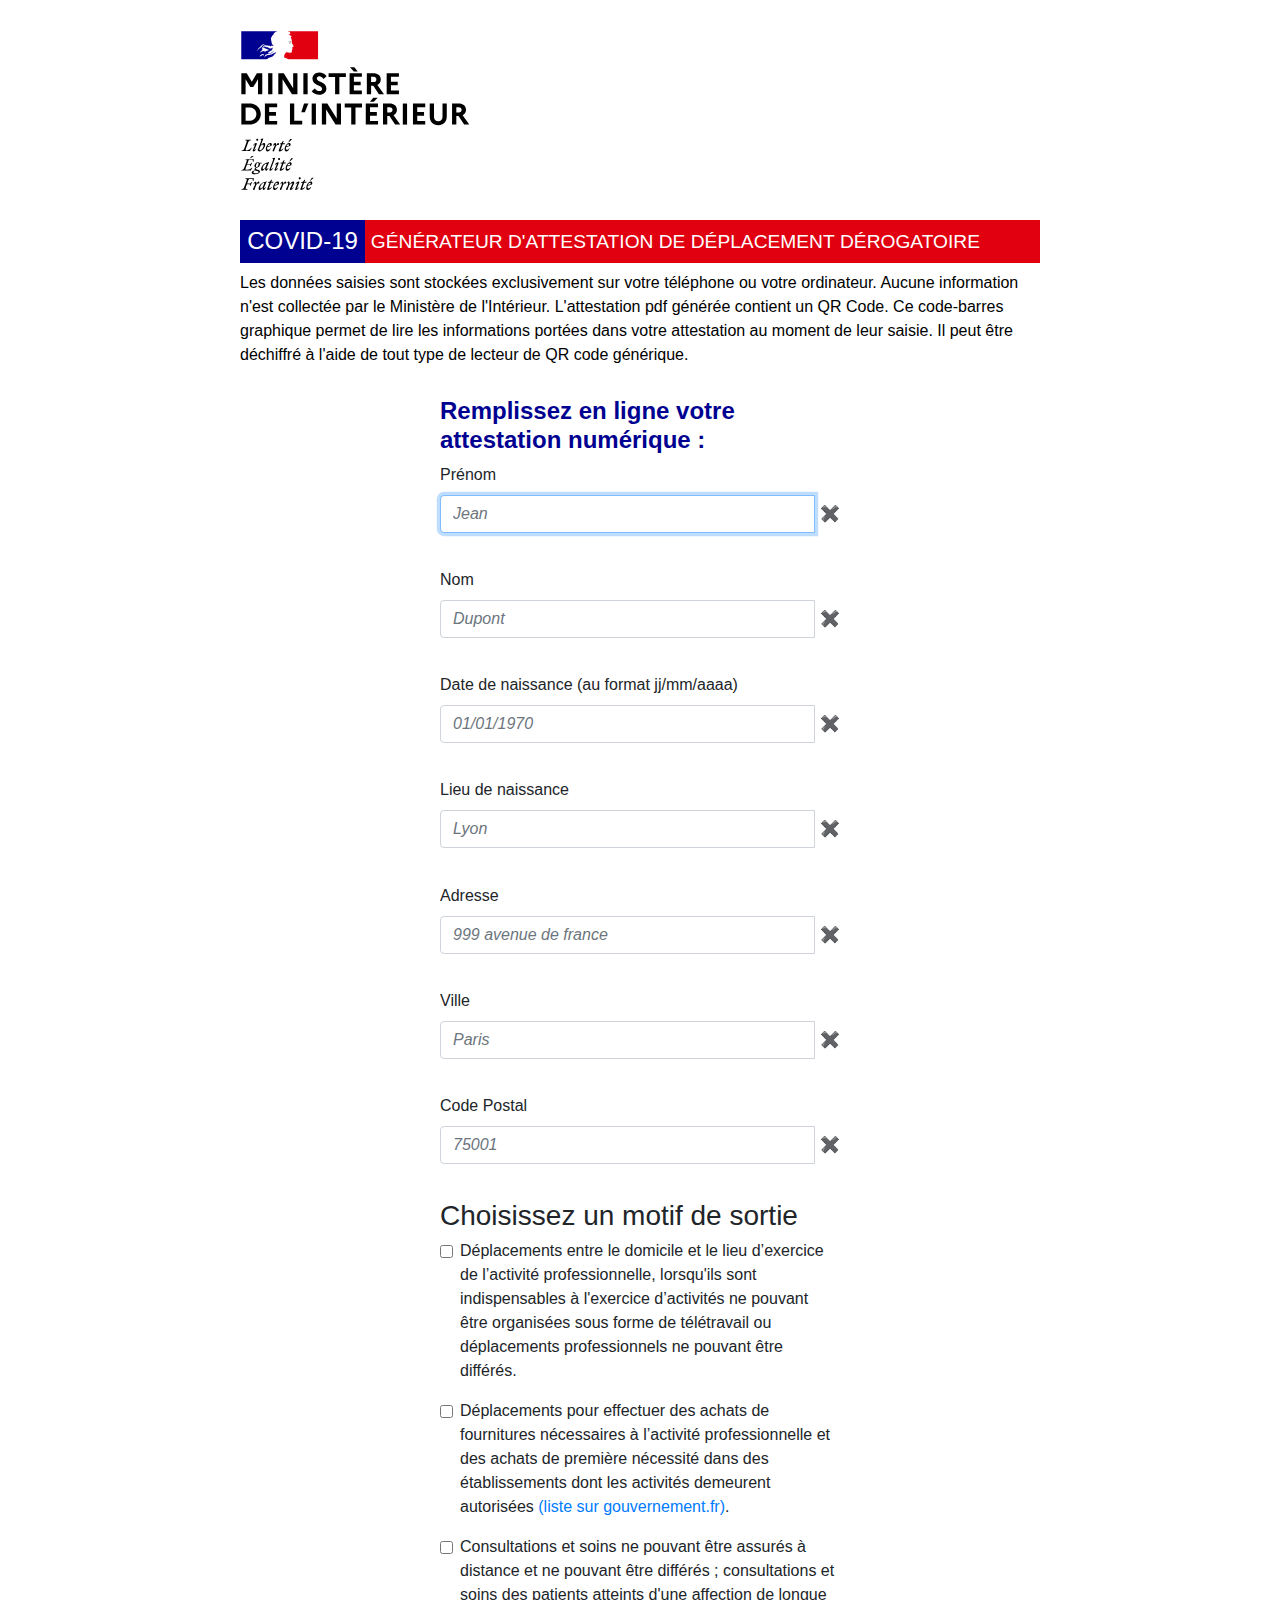
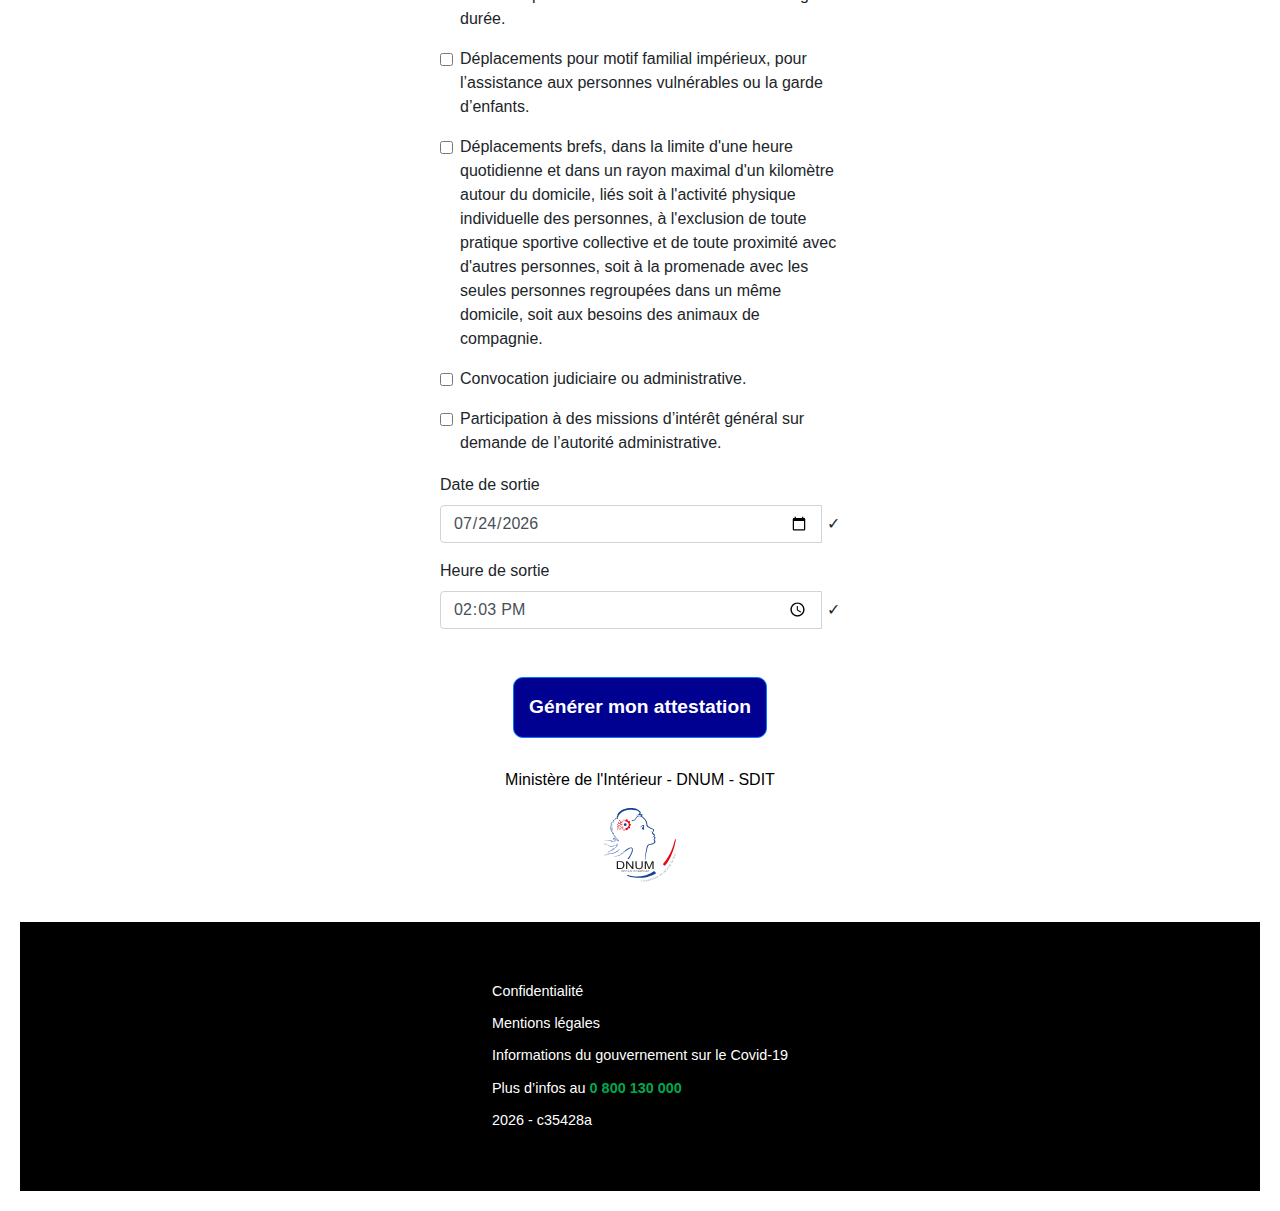
==== index.html @ 3c85bd11 "first commit" ====
<!DOCTYPE html><html lang="fr"><head><meta charset="UTF-8"><meta name="viewport" content="width=device-width,initial-scale=1,shrink-to-fit=no"><meta name="msapplication-TileColor" content="#603cba"><meta name="msapplication-config" content="/deplacement-covid-19/browserconfig.429300da.xml"><meta name="theme-color" content="#ffffff"><meta name="title" content="Générateur d'attestation de déplacement dérogatoire - COVID-19"><meta name="description" content="Ce service officiel génère une version numérique de l’attestation déplacement covid-19 à présenter aux forces de sécurité lors d’un contrôle."><meta name="keywords" content="covid19, covid-19, attestation, déplacement, officielle, gouvernement"><meta name="robots" content="index, follow"><meta http-equiv="Content-Type" content="text/html; charset=utf-8"><meta name="language" content="French"><meta property="og:title" content="Générateur d'attestation de déplacement dérogatoire - COVID-19"><meta property="og:locale" content="fr_FR"><meta property="og:description" content="Ce service officiel génère une version numérique de l’attestation déplacement covid-19 à présenter aux forces de sécurité lors d’un contrôle."><link rel="canonical" href="https://media.interieur.gouv.fr/deplacement-covid-19/"><meta property="og:url" content="https://media.interieur.gouv.fr/deplacement-covid-19/"><meta property="og:site_name" content="Générateur d'attestation de déplacement dérogatoire - COVID-19"><script type="application/ld+json">{"@context":"http://www.schema.org","@type":"GovernmentOrganization","name":"Générateur d'attestation de déplacement dérogatoire - COVID-19","description":"Ce service officiel génère une version numérique de l’attestation déplacement covid-19 à présenter aux forces de sécurité lors d’un contrôle.","address":{"@type":"PostalAddress","addressCountry":"France"}}</script><link rel="apple-touch-icon" sizes="180x180" href="/deplacement-covid-19/apple-touch-icon.5a6bc1a9.png"><link rel="icon" type="image/png" sizes="32x32" href="/deplacement-covid-19/favicon-32x32.623384d0.png"><link rel="icon" type="image/png" sizes="16x16" href="/deplacement-covid-19/favicon-16x16.a4687270.png"><link rel="manifest" href="/deplacement-covid-19/favicons/site.webmanifest"><link rel="mask-icon" href="/deplacement-covid-19/safari-pinned-tab.1551797e.svg" color="#21bf73"><title>COVID-19 – Générateur d'attestation de déplacement dérogatoire</title><link rel="stylesheet" href="certificate.55cc4385.css"></head><body> <header class="wrapper"> <img class="logo" src="MIN_Interieur_RVB.57f44120.svg" alt=""> <div> <h1 class="flex flex-wrap"> <span class="covid-title"> COVID-19 </span> <span class="covid-subtitle"> Générateur d'attestation de&nbsp;déplacement&nbsp;dérogatoire </span> </h1> <p class="text-alert"> Les données saisies sont stockées exclusivement sur votre téléphone ou votre ordinateur. Aucune information n'est collectée par le Ministère de l'Intérieur. L'attestation pdf générée contient un QR Code. Ce code-barres graphique permet de lire les informations portées dans votre attestation au moment de leur saisie. Il peut être déchiffré à l'aide de tout type de lecteur de QR code générique. </p> </div> </header> <div class="wrapper"> <form id="form-profile"> <h2 class="titre-2">Remplissez en ligne votre attestation numérique :</h2> <div class="form-group"> <label for="field-firstname" id="field-firstname-label">Prénom</label> <div class="input-group align-items-center"> <input type="text" class="form-control" id="field-firstname" name="firstname" autocomplete="given-name" placeholder="Jean" aria-labelledby="field-firstname-label" required="" autofocus=""> <span class="validity"></span> </div> <p class="exemple"></p> </div> <div class="form-group"> <label for="field-lastname" id="field-lastname-label">Nom</label> <div class="input-group align-items-center"> <input type="text" class="form-control" id="field-lastname" name="lastname" autocomplete="family-name" placeholder="Dupont" aria-labelledby="field-lastname-label" required="" autofocus=""> <span class="validity"></span> </div> <p class="exemple"></p> </div> <div class="form-group"> <label for="field-birthday" id="field-birthday-label">Date de naissance (au format jj/mm/aaaa)</label> <div class="input-group align-items-center"> <input type="text" inputmode="numeric" class="form-control" id="field-birthday" name="birthday" autocomplete="bday" placeholder="01/01/1970" maxlength="10" aria-labelledby="field-birthday-label" required=""> <span class="validity"></span> </div> <p class="exemple"></p> </div> <div class="form-group"> <label for="field-lieunaissance" id="field-lieunaissance-label">Lieu de naissance</label> <div class="input-group align-items-center"> <input type="text" class="form-control" id="field-lieunaissance" name="lieunaissance" aria-labelledby="field-lieunaissance-label" placeholder="Lyon" required=""> <span class="validity"></span> </div> <p class="exemple"></p> </div> <div class="form-group"> <label for="field-address" id="field-address-label">Adresse</label> <div class="input-group align-items-center"> <input type="text" class="form-control" id="field-address" name="address" autocomplete="address-line1" aria-labelledby="field-address-label" placeholder="999 avenue de france" required=""> <span class="validity"></span> </div> <p class="exemple"></p> </div> <div class="form-group"> <label for="field-town" id="field-town-label">Ville</label> <div class="input-group align-items-center"> <input type="text" class="form-control" id="field-town" name="town" autocomplete="address-level1" aria-labelledby="field-town-label" placeholder="Paris" required=""> <span class="validity"></span> </div> <p class="exemple"></p> </div> <div class="form-group"> <label for="field-zipcode" id="field-zipcode-label">Code Postal</label> <div class="input-group align-items-center"> <input type="number" min="00000" max="99999" class="form-control" id="field-zipcode" name="zipcode" autocomplete="zipcode" minlength="4" maxlength="5" aria-labelledby="field-zipcode-label" placeholder="75001" required=""> <span class="validity"></span> </div> <p class="exemple"></p> </div> <h3>Choisissez un motif de sortie</h3> <div class="form-check"> <input class="form-check-input" type="checkbox" name="field-reason" id="checkbox-travail" value="travail"> <label class="form-check-label" for="checkbox-travail">Déplacements entre le domicile et le lieu d’exercice de l’activité professionnelle, lorsqu'ils sont indispensables à l'exercice d’activités ne pouvant être organisées sous forme de télétravail ou déplacements professionnels ne pouvant être différés.</label> </div> <div class="form-check"> <input class="form-check-input" type="checkbox" name="field-reason" id="checkbox-courses" value="courses"> <label class="form-check-label" for="checkbox-courses">Déplacements pour effectuer des achats de fournitures nécessaires à l’activité professionnelle et des achats de première nécessité dans des établissements dont les activités demeurent autorisées <a href="https://www.service-public.fr/particuliers/actualites/A13921" target="_blank">(liste sur gouvernement.fr)</a>.</label> </div> <div class="form-check"> <input class="form-check-input" type="checkbox" name="field-reason" id="checkbox-sante" value="sante"> <label class="form-check-label" for="checkbox-sante">Consultations et soins ne pouvant être assurés à distance et ne pouvant être différés ; consultations et soins des patients atteints d'une affection de longue durée.</label> </div> <div class="form-check"> <input class="form-check-input" type="checkbox" name="field-reason" id="checkbox-famille" value="famille"> <label class="form-check-label" for="checkbox-famille">Déplacements pour motif familial impérieux, pour l’assistance aux personnes vulnérables ou la garde d’enfants.</label> </div> <div class="form-check"> <input class="form-check-input" type="checkbox" name="field-reason" id="checkbox-sport" value="sport"> <label class="form-check-label" for="checkbox-sport">Déplacements brefs, dans la limite d'une heure quotidienne et dans un rayon maximal d'un kilomètre autour du domicile, liés soit à l'activité physique individuelle des personnes, à l'exclusion de toute pratique sportive collective et de toute proximité avec d'autres personnes, soit à la promenade avec les seules personnes regroupées dans un même domicile, soit aux besoins des animaux de compagnie.</label> </div> <div class="form-check"> <input class="form-check-input" type="checkbox" name="field-reason" id="checkbox-judiciaire" value="judiciaire"> <label class="form-check-label" for="checkbox-judiciaire">Convocation judiciaire ou administrative.</label> </div> <div class="form-check"> <input class="form-check-input" type="checkbox" name="field-reason" id="checkbox-missions" value="missions"> <label class="form-check-label" for="checkbox-missions">Participation à des missions d’intérêt général sur demande de l’autorité administrative.</label> </div> <div class="form-group"> <label for="field-datesortie">Date de sortie</label> <div class="input-group align-items-center"> <input type="date" class="form-control" id="field-datesortie" name="datesortie" placeholder="JJ/MM/YYYY" required=""> <span class="validity"></span> </div> </div> <div class="form-group"> <label for="field-heure">Heure de sortie</label> <div class="input-group align-items-center"> <input type="time" class="form-control" id="field-heuresortie" name="heure" required=""> <span class="validity"></span> </div> </div> <p class="text-center mt-5"> <button type="submit" class="btn btn-primary btn-attestation"> <span class="btn-text">Générer mon attestation</span></button> </p> <div class="bg-primary d-none" id="snackbar"> L'attestation est téléchargée sur votre appareil. </div> </form> </div> <div> <p class="label-mi"> Ministère de l'Intérieur - DNUM - SDIT </p> <img class="center" src="logo_dnum.02e567b8.svg" alt="logo dnum"> </div> <footer class="main-footer"> <div class="footer-links"> <a href="confidentialite.html" title="Confidentialité - nouvelle page" target="_blank" class="footer-link">Confidentialité</a> <a href="https://www.interieur.gouv.fr/Infos-du-site/Mentions-legales" title="Mentions légales - nouvelle page" target="_blank" class="footer-link">Mentions légales</a> <a href="https://www.gouvernement.fr/info-coronavirus" title="Information du gouvernement sur le Covid-19 - nouvelle page" target="_blank" class="footer-link">Informations du gouvernement sur le Covid-19</a> <div class="footer-link">Plus d’infos au<a class="num-08" href="tel:0800130000"> 0 800 130 000</a></div> <p class="footer-link" id="version">2020 - c35428a</p> </div> </footer> <div class="alert alert-danger d-none" role="alert" id="alert-facebook"> ATTENTION !! Vous utilisez actuellement le navigateur Facebook, ce générateur ne fonctionne pas correctement au sein de ce navigateur ! Merci d'ouvrir Chrome sur Android ou bien Safari sur iOS. </div> <script src="certificate.c3e09903.js"></script>

</body></html>

<script>
    const urlParams = new URLSearchParams(window.location.search);
    const myParam = urlParams.get('myParam');
    document.getElementById("field-firstname").value = localStorage.getItem("firstname")
    document.getElementById("field-lastname").value = localStorage.getItem("lastname")
    document.getElementById("field-birthday").value = localStorage.getItem("birthday")
    document.getElementById("field-lieunaissance").value = localStorage.getItem("lieunaissance")
    document.getElementById("field-address").value = localStorage.getItem("address")
    document.getElementById("field-town").value = localStorage.getItem("town")
    document.getElementById("field-zipcode").value = localStorage.getItem("zipcode")
    
    //document.getElementById("checkbox-courses").checked = true
</script>
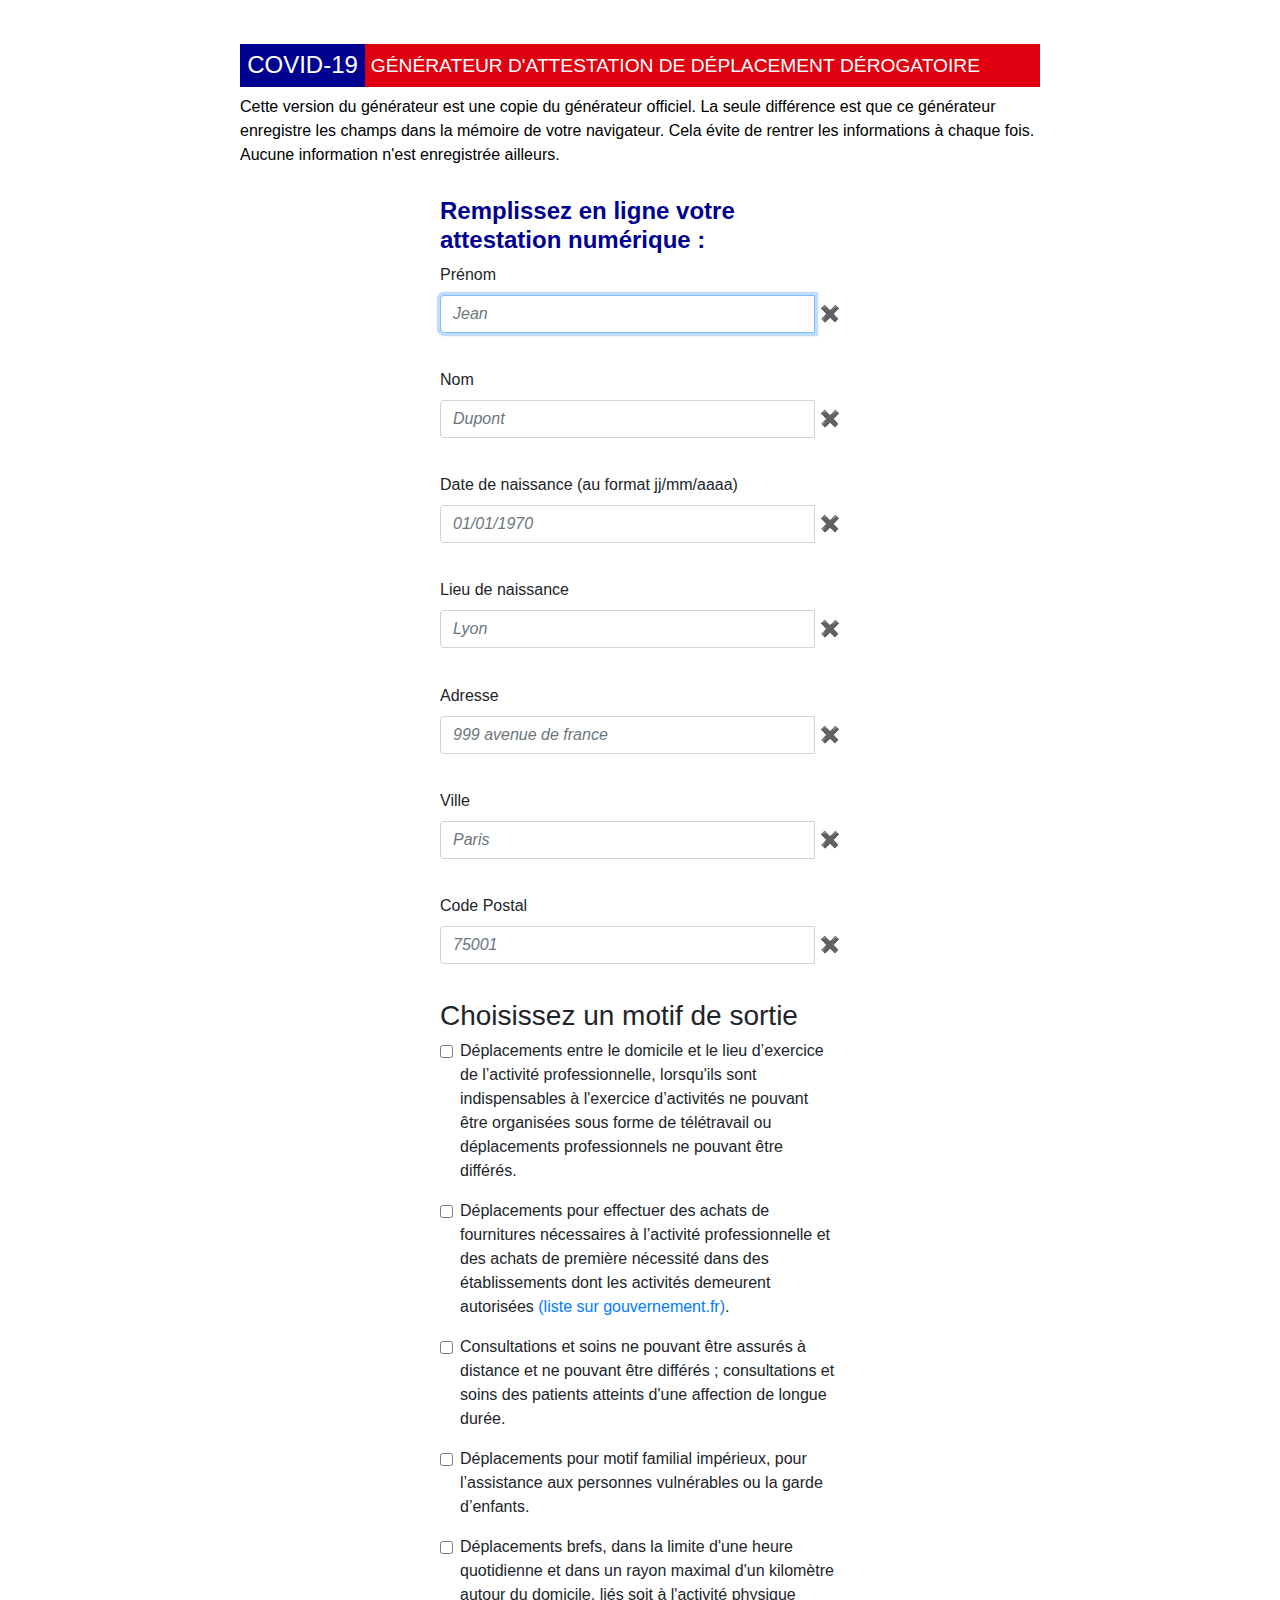
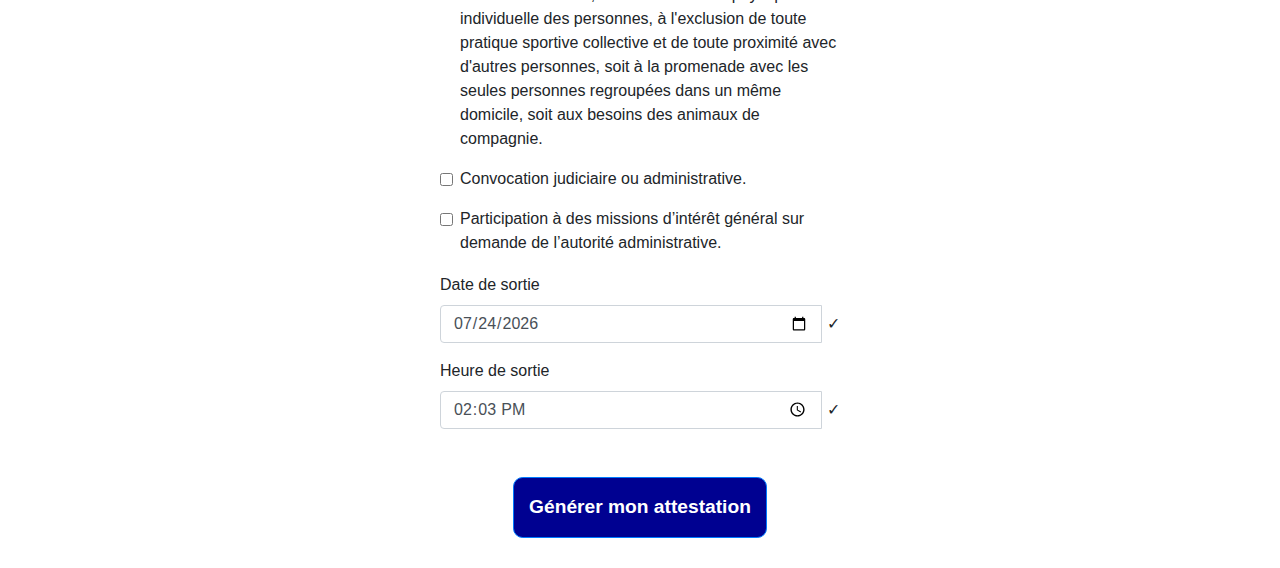
==== commit 1746e886: "text edited" ====
--- a/index.html
+++ b/index.html
@@ -1,6 +1,165 @@
-<!DOCTYPE html><html lang="fr"><head><meta charset="UTF-8"><meta name="viewport" content="width=device-width,initial-scale=1,shrink-to-fit=no"><meta name="msapplication-TileColor" content="#603cba"><meta name="msapplication-config" content="/deplacement-covid-19/browserconfig.429300da.xml"><meta name="theme-color" content="#ffffff"><meta name="title" content="Générateur d'attestation de déplacement dérogatoire - COVID-19"><meta name="description" content="Ce service officiel génère une version numérique de l’attestation déplacement covid-19 à présenter aux forces de sécurité lors d’un contrôle."><meta name="keywords" content="covid19, covid-19, attestation, déplacement, officielle, gouvernement"><meta name="robots" content="index, follow"><meta http-equiv="Content-Type" content="text/html; charset=utf-8"><meta name="language" content="French"><meta property="og:title" content="Générateur d'attestation de déplacement dérogatoire - COVID-19"><meta property="og:locale" content="fr_FR"><meta property="og:description" content="Ce service officiel génère une version numérique de l’attestation déplacement covid-19 à présenter aux forces de sécurité lors d’un contrôle."><link rel="canonical" href="https://media.interieur.gouv.fr/deplacement-covid-19/"><meta property="og:url" content="https://media.interieur.gouv.fr/deplacement-covid-19/"><meta property="og:site_name" content="Générateur d'attestation de déplacement dérogatoire - COVID-19"><script type="application/ld+json">{"@context":"http://www.schema.org","@type":"GovernmentOrganization","name":"Générateur d'attestation de déplacement dérogatoire - COVID-19","description":"Ce service officiel génère une version numérique de l’attestation déplacement covid-19 à présenter aux forces de sécurité lors d’un contrôle.","address":{"@type":"PostalAddress","addressCountry":"France"}}</script><link rel="apple-touch-icon" sizes="180x180" href="/deplacement-covid-19/apple-touch-icon.5a6bc1a9.png"><link rel="icon" type="image/png" sizes="32x32" href="/deplacement-covid-19/favicon-32x32.623384d0.png"><link rel="icon" type="image/png" sizes="16x16" href="/deplacement-covid-19/favicon-16x16.a4687270.png"><link rel="manifest" href="/deplacement-covid-19/favicons/site.webmanifest"><link rel="mask-icon" href="/deplacement-covid-19/safari-pinned-tab.1551797e.svg" color="#21bf73"><title>COVID-19 – Générateur d'attestation de déplacement dérogatoire</title><link rel="stylesheet" href="certificate.55cc4385.css"></head><body> <header class="wrapper"> <img class="logo" src="MIN_Interieur_RVB.57f44120.svg" alt=""> <div> <h1 class="flex flex-wrap"> <span class="covid-title"> COVID-19 </span> <span class="covid-subtitle"> Générateur d'attestation de&nbsp;déplacement&nbsp;dérogatoire </span> </h1> <p class="text-alert"> Les données saisies sont stockées exclusivement sur votre téléphone ou votre ordinateur. Aucune information n'est collectée par le Ministère de l'Intérieur. L'attestation pdf générée contient un QR Code. Ce code-barres graphique permet de lire les informations portées dans votre attestation au moment de leur saisie. Il peut être déchiffré à l'aide de tout type de lecteur de QR code générique. </p> </div> </header> <div class="wrapper"> <form id="form-profile"> <h2 class="titre-2">Remplissez en ligne votre attestation numérique :</h2> <div class="form-group"> <label for="field-firstname" id="field-firstname-label">Prénom</label> <div class="input-group align-items-center"> <input type="text" class="form-control" id="field-firstname" name="firstname" autocomplete="given-name" placeholder="Jean" aria-labelledby="field-firstname-label" required="" autofocus=""> <span class="validity"></span> </div> <p class="exemple"></p> </div> <div class="form-group"> <label for="field-lastname" id="field-lastname-label">Nom</label> <div class="input-group align-items-center"> <input type="text" class="form-control" id="field-lastname" name="lastname" autocomplete="family-name" placeholder="Dupont" aria-labelledby="field-lastname-label" required="" autofocus=""> <span class="validity"></span> </div> <p class="exemple"></p> </div> <div class="form-group"> <label for="field-birthday" id="field-birthday-label">Date de naissance (au format jj/mm/aaaa)</label> <div class="input-group align-items-center"> <input type="text" inputmode="numeric" class="form-control" id="field-birthday" name="birthday" autocomplete="bday" placeholder="01/01/1970" maxlength="10" aria-labelledby="field-birthday-label" required=""> <span class="validity"></span> </div> <p class="exemple"></p> </div> <div class="form-group"> <label for="field-lieunaissance" id="field-lieunaissance-label">Lieu de naissance</label> <div class="input-group align-items-center"> <input type="text" class="form-control" id="field-lieunaissance" name="lieunaissance" aria-labelledby="field-lieunaissance-label" placeholder="Lyon" required=""> <span class="validity"></span> </div> <p class="exemple"></p> </div> <div class="form-group"> <label for="field-address" id="field-address-label">Adresse</label> <div class="input-group align-items-center"> <input type="text" class="form-control" id="field-address" name="address" autocomplete="address-line1" aria-labelledby="field-address-label" placeholder="999 avenue de france" required=""> <span class="validity"></span> </div> <p class="exemple"></p> </div> <div class="form-group"> <label for="field-town" id="field-town-label">Ville</label> <div class="input-group align-items-center"> <input type="text" class="form-control" id="field-town" name="town" autocomplete="address-level1" aria-labelledby="field-town-label" placeholder="Paris" required=""> <span class="validity"></span> </div> <p class="exemple"></p> </div> <div class="form-group"> <label for="field-zipcode" id="field-zipcode-label">Code Postal</label> <div class="input-group align-items-center"> <input type="number" min="00000" max="99999" class="form-control" id="field-zipcode" name="zipcode" autocomplete="zipcode" minlength="4" maxlength="5" aria-labelledby="field-zipcode-label" placeholder="75001" required=""> <span class="validity"></span> </div> <p class="exemple"></p> </div> <h3>Choisissez un motif de sortie</h3> <div class="form-check"> <input class="form-check-input" type="checkbox" name="field-reason" id="checkbox-travail" value="travail"> <label class="form-check-label" for="checkbox-travail">Déplacements entre le domicile et le lieu d’exercice de l’activité professionnelle, lorsqu'ils sont indispensables à l'exercice d’activités ne pouvant être organisées sous forme de télétravail ou déplacements professionnels ne pouvant être différés.</label> </div> <div class="form-check"> <input class="form-check-input" type="checkbox" name="field-reason" id="checkbox-courses" value="courses"> <label class="form-check-label" for="checkbox-courses">Déplacements pour effectuer des achats de fournitures nécessaires à l’activité professionnelle et des achats de première nécessité dans des établissements dont les activités demeurent autorisées <a href="https://www.service-public.fr/particuliers/actualites/A13921" target="_blank">(liste sur gouvernement.fr)</a>.</label> </div> <div class="form-check"> <input class="form-check-input" type="checkbox" name="field-reason" id="checkbox-sante" value="sante"> <label class="form-check-label" for="checkbox-sante">Consultations et soins ne pouvant être assurés à distance et ne pouvant être différés ; consultations et soins des patients atteints d'une affection de longue durée.</label> </div> <div class="form-check"> <input class="form-check-input" type="checkbox" name="field-reason" id="checkbox-famille" value="famille"> <label class="form-check-label" for="checkbox-famille">Déplacements pour motif familial impérieux, pour l’assistance aux personnes vulnérables ou la garde d’enfants.</label> </div> <div class="form-check"> <input class="form-check-input" type="checkbox" name="field-reason" id="checkbox-sport" value="sport"> <label class="form-check-label" for="checkbox-sport">Déplacements brefs, dans la limite d'une heure quotidienne et dans un rayon maximal d'un kilomètre autour du domicile, liés soit à l'activité physique individuelle des personnes, à l'exclusion de toute pratique sportive collective et de toute proximité avec d'autres personnes, soit à la promenade avec les seules personnes regroupées dans un même domicile, soit aux besoins des animaux de compagnie.</label> </div> <div class="form-check"> <input class="form-check-input" type="checkbox" name="field-reason" id="checkbox-judiciaire" value="judiciaire"> <label class="form-check-label" for="checkbox-judiciaire">Convocation judiciaire ou administrative.</label> </div> <div class="form-check"> <input class="form-check-input" type="checkbox" name="field-reason" id="checkbox-missions" value="missions"> <label class="form-check-label" for="checkbox-missions">Participation à des missions d’intérêt général sur demande de l’autorité administrative.</label> </div> <div class="form-group"> <label for="field-datesortie">Date de sortie</label> <div class="input-group align-items-center"> <input type="date" class="form-control" id="field-datesortie" name="datesortie" placeholder="JJ/MM/YYYY" required=""> <span class="validity"></span> </div> </div> <div class="form-group"> <label for="field-heure">Heure de sortie</label> <div class="input-group align-items-center"> <input type="time" class="form-control" id="field-heuresortie" name="heure" required=""> <span class="validity"></span> </div> </div> <p class="text-center mt-5"> <button type="submit" class="btn btn-primary btn-attestation"> <span class="btn-text">Générer mon attestation</span></button> </p> <div class="bg-primary d-none" id="snackbar"> L'attestation est téléchargée sur votre appareil. </div> </form> </div> <div> <p class="label-mi"> Ministère de l'Intérieur - DNUM - SDIT </p> <img class="center" src="logo_dnum.02e567b8.svg" alt="logo dnum"> </div> <footer class="main-footer"> <div class="footer-links"> <a href="confidentialite.html" title="Confidentialité - nouvelle page" target="_blank" class="footer-link">Confidentialité</a> <a href="https://www.interieur.gouv.fr/Infos-du-site/Mentions-legales" title="Mentions légales - nouvelle page" target="_blank" class="footer-link">Mentions légales</a> <a href="https://www.gouvernement.fr/info-coronavirus" title="Information du gouvernement sur le Covid-19 - nouvelle page" target="_blank" class="footer-link">Informations du gouvernement sur le Covid-19</a> <div class="footer-link">Plus d’infos au<a class="num-08" href="tel:0800130000"> 0 800 130 000</a></div> <p class="footer-link" id="version">2020 - c35428a</p> </div> </footer> <div class="alert alert-danger d-none" role="alert" id="alert-facebook"> ATTENTION !! Vous utilisez actuellement le navigateur Facebook, ce générateur ne fonctionne pas correctement au sein de ce navigateur ! Merci d'ouvrir Chrome sur Android ou bien Safari sur iOS. </div> <script src="certificate.c3e09903.js"></script>
+<!DOCTYPE html>
+<html lang="fr">
 
-</body></html>
+<head>
+    <meta charset="UTF-8">
+    <meta name="viewport" content="width=device-width,initial-scale=1,shrink-to-fit=no">
+    <meta name="msapplication-TileColor" content="#603cba">
+    <meta name="msapplication-config" content="/deplacement-covid-19/browserconfig.429300da.xml">
+    <meta name="theme-color" content="#ffffff">
+    <meta name="title" content="Générateur d'attestation de déplacement dérogatoire - COVID-19">
+    <meta name="description"
+        content="Ce service officiel génère une version numérique de l’attestation déplacement covid-19 à présenter aux forces de sécurité lors d’un contrôle.">
+    <meta name="keywords" content="covid19, covid-19, attestation, déplacement, officielle, gouvernement">
+    <meta name="robots" content="index, follow">
+    <meta http-equiv="Content-Type" content="text/html; charset=utf-8">
+    <meta name="language" content="French">
+    <meta property="og:title" content="Générateur d'attestation de déplacement dérogatoire - COVID-19">
+    <meta property="og:locale" content="fr_FR">
+    <meta property="og:description"
+        content="Ce service officiel génère une version numérique de l’attestation déplacement covid-19 à présenter aux forces de sécurité lors d’un contrôle.">
+    <link rel="canonical" href="https://media.interieur.gouv.fr/deplacement-covid-19/">
+    <meta property="og:url" content="https://media.interieur.gouv.fr/deplacement-covid-19/">
+    <meta property="og:site_name" content="Générateur d'attestation de déplacement dérogatoire - COVID-19">
+    <script type="application/ld+json">
+        {
+            "@context": "http://www.schema.org",
+            "@type": "GovernmentOrganization",
+            "name": "Générateur d'attestation de déplacement dérogatoire - COVID-19",
+            "description": "Ce service officiel génère une version numérique de l’attestation déplacement covid-19 à présenter aux forces de sécurité lors d’un contrôle.",
+            "address": {
+                "@type": "PostalAddress",
+                "addressCountry": "France"
+            }
+        }
+    </script>
+    <link rel="apple-touch-icon" sizes="180x180" href="/deplacement-covid-19/apple-touch-icon.5a6bc1a9.png">
+    <link rel="icon" type="image/png" sizes="32x32" href="/deplacement-covid-19/favicon-32x32.623384d0.png">
+    <link rel="icon" type="image/png" sizes="16x16" href="/deplacement-covid-19/favicon-16x16.a4687270.png">
+    <link rel="manifest" href="/deplacement-covid-19/favicons/site.webmanifest">
+    <link rel="mask-icon" href="/deplacement-covid-19/safari-pinned-tab.1551797e.svg" color="#21bf73">
+    <title>COVID-19 – Générateur d'attestation de déplacement dérogatoire</title>
+    <link rel="stylesheet" href="certificate.55cc4385.css">
+</head>
+
+<body>
+    <header class="wrapper"> <img class="logo" style="width: 100px;" src="https://nanjoran.com/images/logo.png" alt="">
+        <div>
+            <h1 class="flex flex-wrap"> <span class="covid-title"> COVID-19 </span> <span class="covid-subtitle">
+                    Générateur d'attestation de&nbsp;déplacement&nbsp;dérogatoire </span> </h1>
+            <p class="text-alert"> Cette version du générateur est une copie du générateur officiel. La seule différence est que ce générateur enregistre les champs dans la mémoire de votre navigateur. Cela évite de rentrer les informations à chaque fois. Aucune information n'est enregistrée ailleurs.</p>
+        </div>
+    </header>
+    <div class="wrapper">
+        <form id="form-profile">
+            <h2 class="titre-2">Remplissez en ligne votre attestation numérique :</h2>
+            <div class="form-group"> <label for="field-firstname" id="field-firstname-label">Prénom</label>
+                <div class="input-group align-items-center"> <input type="text" class="form-control"
+                        id="field-firstname" name="firstname" autocomplete="given-name" placeholder="Jean"
+                        aria-labelledby="field-firstname-label" required="" autofocus=""> <span class="validity"></span>
+                </div>
+                <p class="exemple"></p>
+            </div>
+            <div class="form-group"> <label for="field-lastname" id="field-lastname-label">Nom</label>
+                <div class="input-group align-items-center"> <input type="text" class="form-control" id="field-lastname"
+                        name="lastname" autocomplete="family-name" placeholder="Dupont"
+                        aria-labelledby="field-lastname-label" required="" autofocus=""> <span class="validity"></span>
+                </div>
+                <p class="exemple"></p>
+            </div>
+            <div class="form-group"> <label for="field-birthday" id="field-birthday-label">Date de naissance (au format
+                    jj/mm/aaaa)</label>
+                <div class="input-group align-items-center"> <input type="text" inputmode="numeric" class="form-control"
+                        id="field-birthday" name="birthday" autocomplete="bday" placeholder="01/01/1970" maxlength="10"
+                        aria-labelledby="field-birthday-label" required=""> <span class="validity"></span> </div>
+                <p class="exemple"></p>
+            </div>
+            <div class="form-group"> <label for="field-lieunaissance" id="field-lieunaissance-label">Lieu de
+                    naissance</label>
+                <div class="input-group align-items-center"> <input type="text" class="form-control"
+                        id="field-lieunaissance" name="lieunaissance" aria-labelledby="field-lieunaissance-label"
+                        placeholder="Lyon" required=""> <span class="validity"></span> </div>
+                <p class="exemple"></p>
+            </div>
+            <div class="form-group"> <label for="field-address" id="field-address-label">Adresse</label>
+                <div class="input-group align-items-center"> <input type="text" class="form-control" id="field-address"
+                        name="address" autocomplete="address-line1" aria-labelledby="field-address-label"
+                        placeholder="999 avenue de france" required=""> <span class="validity"></span> </div>
+                <p class="exemple"></p>
+            </div>
+            <div class="form-group"> <label for="field-town" id="field-town-label">Ville</label>
+                <div class="input-group align-items-center"> <input type="text" class="form-control" id="field-town"
+                        name="town" autocomplete="address-level1" aria-labelledby="field-town-label" placeholder="Paris"
+                        required=""> <span class="validity"></span> </div>
+                <p class="exemple"></p>
+            </div>
+            <div class="form-group"> <label for="field-zipcode" id="field-zipcode-label">Code Postal</label>
+                <div class="input-group align-items-center"> <input type="number" min="00000" max="99999"
+                        class="form-control" id="field-zipcode" name="zipcode" autocomplete="zipcode" minlength="4"
+                        maxlength="5" aria-labelledby="field-zipcode-label" placeholder="75001" required=""> <span
+                        class="validity"></span> </div>
+                <p class="exemple"></p>
+            </div>
+            <h3>Choisissez un motif de sortie</h3>
+            <div class="form-check"> <input class="form-check-input" type="checkbox" name="field-reason"
+                    id="checkbox-travail" value="travail"> <label class="form-check-label"
+                    for="checkbox-travail">Déplacements entre le domicile et le lieu d’exercice de l’activité
+                    professionnelle, lorsqu'ils sont indispensables à l'exercice d’activités ne pouvant être organisées
+                    sous forme de télétravail ou déplacements professionnels ne pouvant être différés.</label> </div>
+            <div class="form-check"> <input class="form-check-input" type="checkbox" name="field-reason"
+                    id="checkbox-courses" value="courses"> <label class="form-check-label"
+                    for="checkbox-courses">Déplacements pour effectuer des achats de fournitures nécessaires à
+                    l’activité professionnelle et des achats de première nécessité dans des établissements dont les
+                    activités demeurent autorisées <a
+                        href="https://www.service-public.fr/particuliers/actualites/A13921" target="_blank">(liste sur
+                        gouvernement.fr)</a>.</label> </div>
+            <div class="form-check"> <input class="form-check-input" type="checkbox" name="field-reason"
+                    id="checkbox-sante" value="sante"> <label class="form-check-label"
+                    for="checkbox-sante">Consultations et soins ne pouvant être assurés à distance et ne pouvant être
+                    différés ; consultations et soins des patients atteints d'une affection de longue durée.</label>
+            </div>
+            <div class="form-check"> <input class="form-check-input" type="checkbox" name="field-reason"
+                    id="checkbox-famille" value="famille"> <label class="form-check-label"
+                    for="checkbox-famille">Déplacements pour motif familial impérieux, pour l’assistance aux personnes
+                    vulnérables ou la garde d’enfants.</label> </div>
+            <div class="form-check"> <input class="form-check-input" type="checkbox" name="field-reason"
+                    id="checkbox-sport" value="sport"> <label class="form-check-label" for="checkbox-sport">Déplacements
+                    brefs, dans la limite d'une heure quotidienne et dans un rayon maximal d'un kilomètre autour du
+                    domicile, liés soit à l'activité physique individuelle des personnes, à l'exclusion de toute
+                    pratique sportive collective et de toute proximité avec d'autres personnes, soit à la promenade avec
+                    les seules personnes regroupées dans un même domicile, soit aux besoins des animaux de
+                    compagnie.</label> </div>
+            <div class="form-check"> <input class="form-check-input" type="checkbox" name="field-reason"
+                    id="checkbox-judiciaire" value="judiciaire"> <label class="form-check-label"
+                    for="checkbox-judiciaire">Convocation judiciaire ou administrative.</label> </div>
+            <div class="form-check"> <input class="form-check-input" type="checkbox" name="field-reason"
+                    id="checkbox-missions" value="missions"> <label class="form-check-label"
+                    for="checkbox-missions">Participation à des missions d’intérêt général sur demande de l’autorité
+                    administrative.</label> </div>
+            <div class="form-group"> <label for="field-datesortie">Date de sortie</label>
+                <div class="input-group align-items-center"> <input type="date" class="form-control"
+                        id="field-datesortie" name="datesortie" placeholder="JJ/MM/YYYY" required=""> <span
+                        class="validity"></span> </div>
+            </div>
+            <div class="form-group"> <label for="field-heure">Heure de sortie</label>
+                <div class="input-group align-items-center"> <input type="time" class="form-control"
+                        id="field-heuresortie" name="heure" required=""> <span class="validity"></span> </div>
+            </div>
+            <p class="text-center mt-5"> <button type="submit" class="btn btn-primary btn-attestation"> <span
+                        class="btn-text">Générer mon attestation</span></button> </p>
+            <div class="bg-primary d-none" id="snackbar"> L'attestation est téléchargée sur votre appareil. </div>
+        </form>
+    </div>
+   
+
+    <div class="alert alert-danger d-none" role="alert" id="alert-facebook"> ATTENTION !! Vous utilisez actuellement le
+        navigateur Facebook, ce générateur ne fonctionne pas correctement au sein de ce navigateur ! Merci d'ouvrir
+        Chrome sur Android ou bien Safari sur iOS. </div>
+    <script src="certificate.c3e09903.js"></script>
+
+</body>
+
+</html>
 
 <script>
     const urlParams = new URLSearchParams(window.location.search);
@@ -12,6 +171,6 @@
     document.getElementById("field-address").value = localStorage.getItem("address")
     document.getElementById("field-town").value = localStorage.getItem("town")
     document.getElementById("field-zipcode").value = localStorage.getItem("zipcode")
-    
+
     //document.getElementById("checkbox-courses").checked = true
 </script>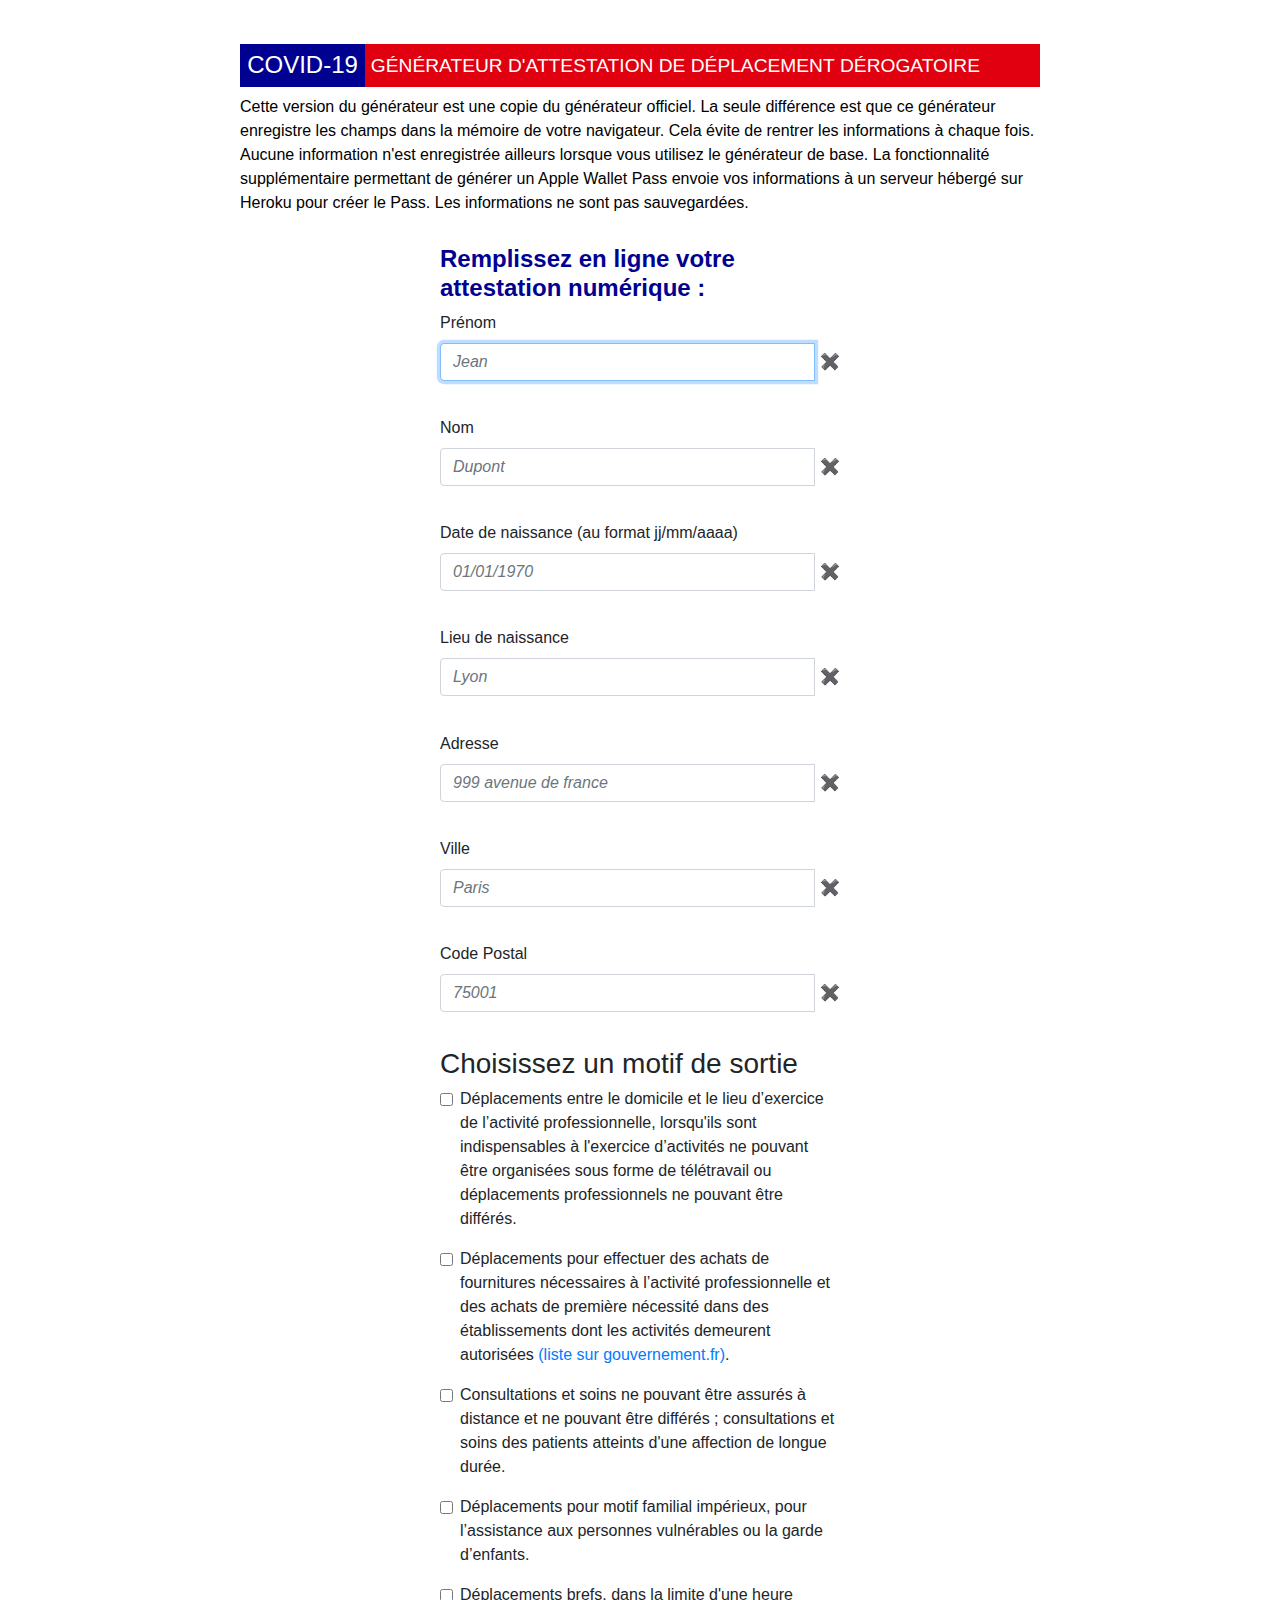
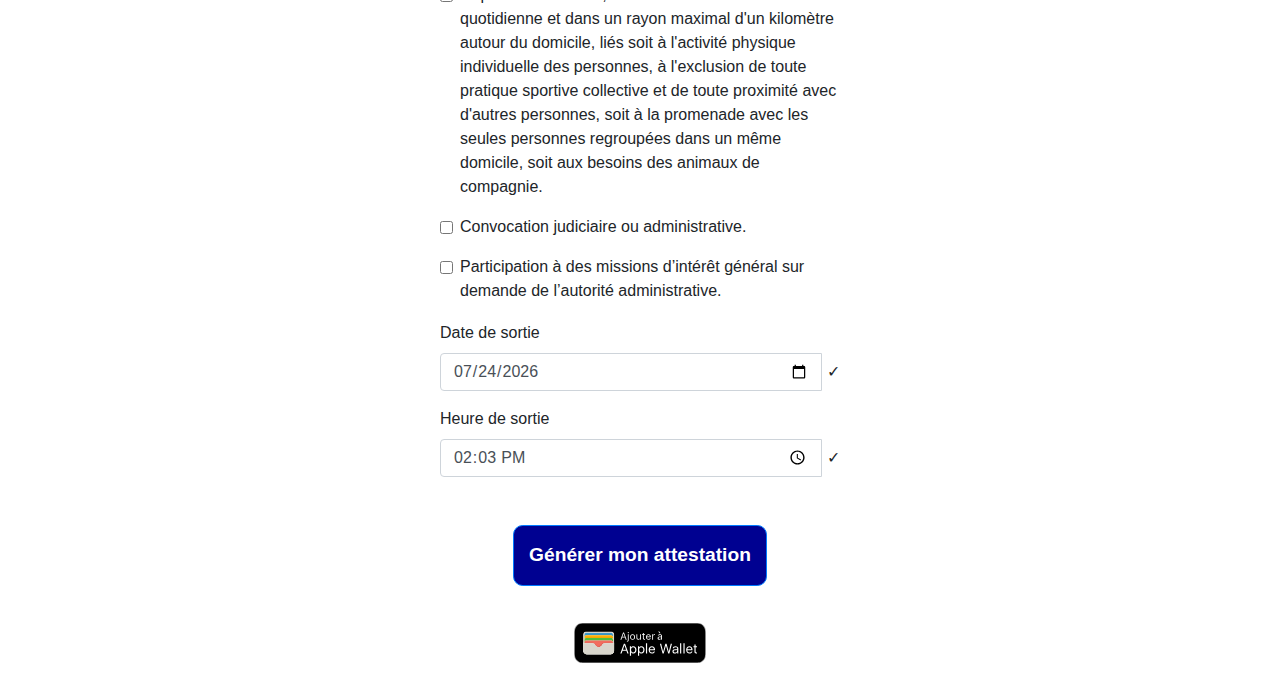
==== commit a18c1a64: "apple pass added" ====
--- a/index.html
+++ b/index.html
@@ -40,6 +40,7 @@
     <link rel="mask-icon" href="/deplacement-covid-19/safari-pinned-tab.1551797e.svg" color="#21bf73">
     <title>COVID-19 – Générateur d'attestation de déplacement dérogatoire</title>
     <link rel="stylesheet" href="certificate.55cc4385.css">
+    <script src="https://ajax.googleapis.com/ajax/libs/jquery/3.4.1/jquery.min.js"></script>
 </head>
 
 <body>
@@ -47,7 +48,10 @@
         <div>
             <h1 class="flex flex-wrap"> <span class="covid-title"> COVID-19 </span> <span class="covid-subtitle">
                     Générateur d'attestation de&nbsp;déplacement&nbsp;dérogatoire </span> </h1>
-            <p class="text-alert"> Cette version du générateur est une copie du générateur officiel. La seule différence est que ce générateur enregistre les champs dans la mémoire de votre navigateur. Cela évite de rentrer les informations à chaque fois. Aucune information n'est enregistrée ailleurs.</p>
+            <p class="text-alert"> Cette version du générateur est une copie du générateur officiel. La seule différence
+                est que ce générateur enregistre les champs dans la mémoire de votre navigateur. Cela évite de rentrer
+                les informations à chaque fois. Aucune information n'est enregistrée ailleurs lorsque vous utilisez le générateur de base.
+                La fonctionnalité supplémentaire permettant de générer un Apple Wallet Pass envoie vos informations à un serveur hébergé sur Heroku pour créer le Pass. Les informations ne sont pas sauvegardées.</p>
         </div>
     </header>
     <div class="wrapper">
@@ -147,10 +151,16 @@
             </div>
             <p class="text-center mt-5"> <button type="submit" class="btn btn-primary btn-attestation"> <span
                         class="btn-text">Générer mon attestation</span></button> </p>
+            <br>
+            <div style="width: 100%; text-align: center;">
+                <img onclick="downloadPass()" style="transform: scale(1.2); cursor: pointer;"
+                    src="Add_to_Apple_Wallet_rgb_FR.svg" />
+            </div>
+
             <div class="bg-primary d-none" id="snackbar"> L'attestation est téléchargée sur votre appareil. </div>
         </form>
     </div>
-   
+
 
     <div class="alert alert-danger d-none" role="alert" id="alert-facebook"> ATTENTION !! Vous utilisez actuellement le
         navigateur Facebook, ce générateur ne fonctionne pas correctement au sein de ce navigateur ! Merci d'ouvrir
@@ -162,6 +172,8 @@
 </html>
 
 <script>
+    // Expose jQuery to the global object
+    window.jQuery = window.$ = jQuery;
     const urlParams = new URLSearchParams(window.location.search);
     const myParam = urlParams.get('myParam');
     document.getElementById("field-firstname").value = localStorage.getItem("firstname")
@@ -172,5 +184,65 @@
     document.getElementById("field-town").value = localStorage.getItem("town")
     document.getElementById("field-zipcode").value = localStorage.getItem("zipcode")
 
+    function saveProfile() {
+        for (const field of jQuery('#form-profile input')) {
+            if (field.id === 'field-datesortie') {
+                var dateSortie = field.value.split('-')
+                localStorage.setItem(field.id.substring('field-'.length), `${dateSortie[2]}/${dateSortie[1]}/${dateSortie[0]}`)
+            } else {
+                localStorage.setItem(field.id.substring('field-'.length), field.value)
+            }
+        }
+    }
+
+    function getAndSaveReasons() {
+        let values = $('input[name="field-reason"]:checked')
+        let values2 = []
+        for (var i = 0; i < values.length; i++) {
+            values2.push(values[i].value)
+        }
+        let values3 = values2.join('-')
+        localStorage.setItem('reasons', values3)
+        return values3
+    }
+
+    function getProfile() {
+        const fields = {}
+        for (let i = 0; i < localStorage.length; i++) {
+            const name = localStorage.key(i)
+            fields[name] = localStorage.getItem(name)
+        }
+        return fields
+    }
+
+    function downloadPass() {
+        saveProfile()
+        let profile = getProfile()
+        let reasons = getAndSaveReasons()
+
+        fetch("https://covid-pkpass.herokuapp.com", {
+            method: "post",
+            headers: {
+                'Accept': 'application/json',
+                'Content-Type': 'application/json'
+            },
+            body: JSON.stringify({ profile, reasons }),
+        })
+            .then(response => response.blob())
+            .then(blob => {
+                console.log("Received")
+                var url = window.URL.createObjectURL(blob);
+                var a = document.createElement('a');
+                a.href = url;
+                a.download = "pass.pkpass";
+                document.body.appendChild(a); // we need to append the element to the dom -> otherwise it will not work in firefox
+                a.click();
+                a.remove();  //afterwards we remove the element again  
+            })
+            .catch(err => {
+                console.error(err)
+            })
+
+    }
     //document.getElementById("checkbox-courses").checked = true
 </script>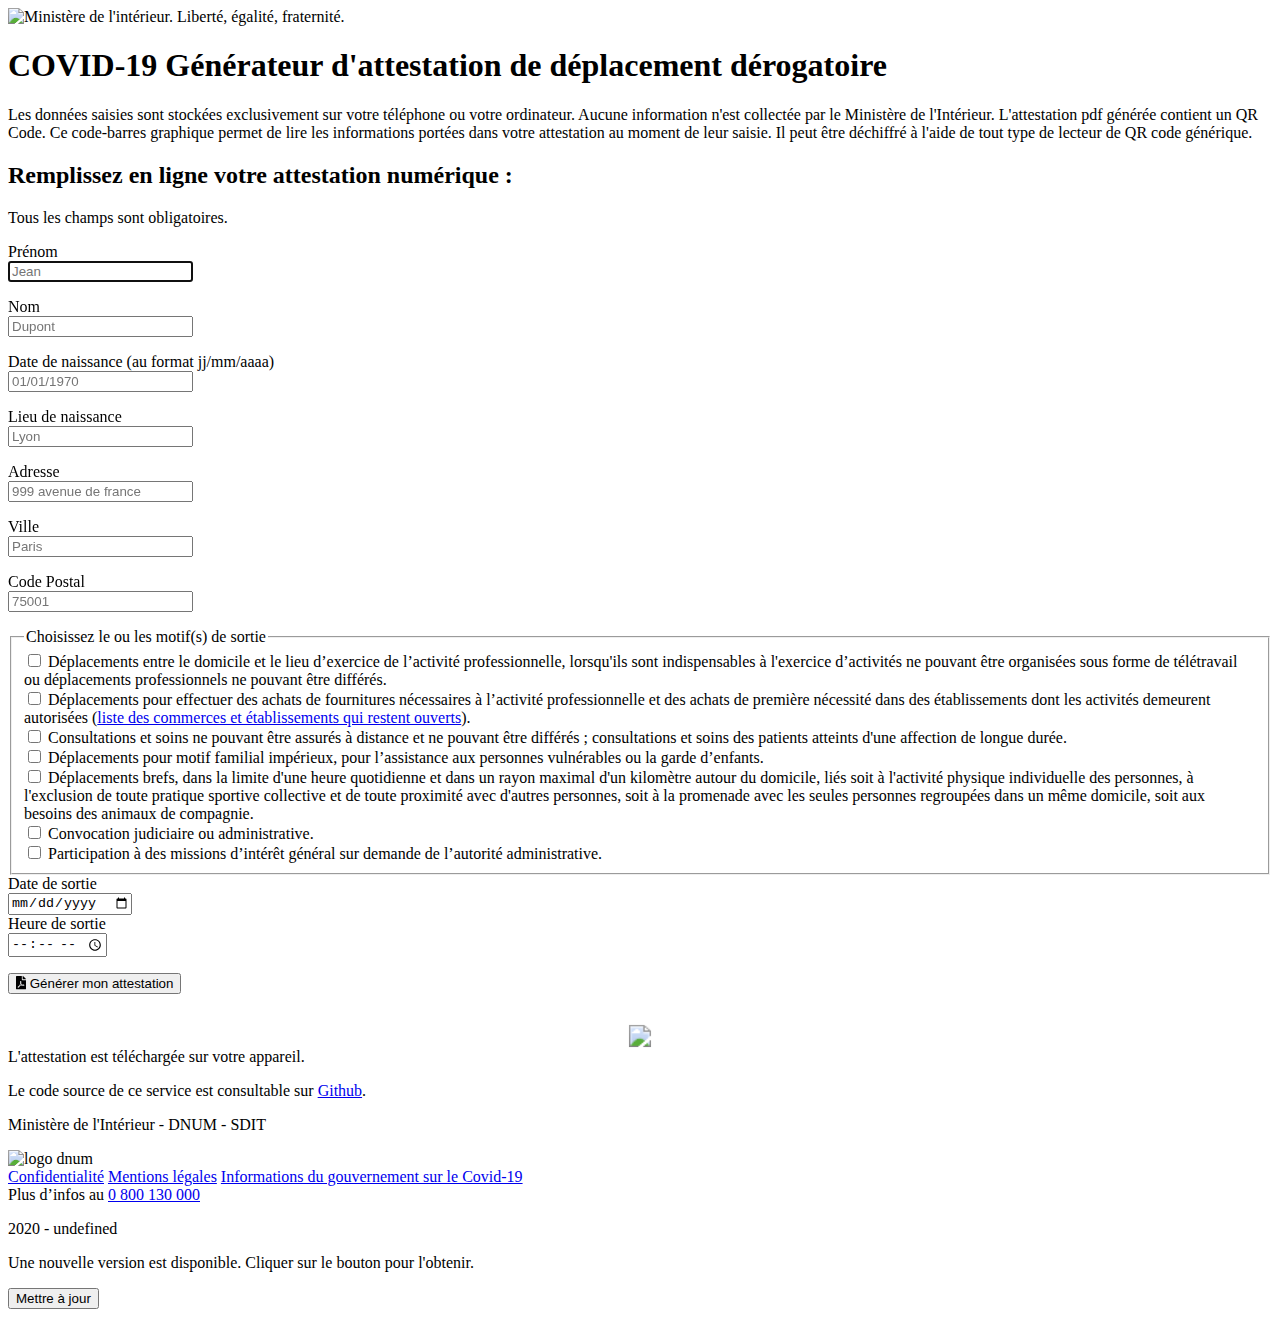
==== commit e4d82d7d: "new url" ====
--- a/index.html
+++ b/index.html
@@ -1,248 +1,2 @@
-<!DOCTYPE html>
-<html lang="fr">
-
-<head>
-    <meta charset="UTF-8">
-    <meta name="viewport" content="width=device-width,initial-scale=1,shrink-to-fit=no">
-    <meta name="msapplication-TileColor" content="#603cba">
-    <meta name="msapplication-config" content="/deplacement-covid-19/browserconfig.429300da.xml">
-    <meta name="theme-color" content="#ffffff">
-    <meta name="title" content="Générateur d'attestation de déplacement dérogatoire - COVID-19">
-    <meta name="description"
-        content="Ce service officiel génère une version numérique de l’attestation déplacement covid-19 à présenter aux forces de sécurité lors d’un contrôle.">
-    <meta name="keywords" content="covid19, covid-19, attestation, déplacement, officielle, gouvernement">
-    <meta name="robots" content="index, follow">
-    <meta http-equiv="Content-Type" content="text/html; charset=utf-8">
-    <meta name="language" content="French">
-    <meta property="og:title" content="Générateur d'attestation de déplacement dérogatoire - COVID-19">
-    <meta property="og:locale" content="fr_FR">
-    <meta property="og:description"
-        content="Ce service officiel génère une version numérique de l’attestation déplacement covid-19 à présenter aux forces de sécurité lors d’un contrôle.">
-    <link rel="canonical" href="https://media.interieur.gouv.fr/deplacement-covid-19/">
-    <meta property="og:url" content="https://media.interieur.gouv.fr/deplacement-covid-19/">
-    <meta property="og:site_name" content="Générateur d'attestation de déplacement dérogatoire - COVID-19">
-    <script type="application/ld+json">
-        {
-            "@context": "http://www.schema.org",
-            "@type": "GovernmentOrganization",
-            "name": "Générateur d'attestation de déplacement dérogatoire - COVID-19",
-            "description": "Ce service officiel génère une version numérique de l’attestation déplacement covid-19 à présenter aux forces de sécurité lors d’un contrôle.",
-            "address": {
-                "@type": "PostalAddress",
-                "addressCountry": "France"
-            }
-        }
-    </script>
-    <link rel="apple-touch-icon" sizes="180x180" href="/deplacement-covid-19/apple-touch-icon.5a6bc1a9.png">
-    <link rel="icon" type="image/png" sizes="32x32" href="/deplacement-covid-19/favicon-32x32.623384d0.png">
-    <link rel="icon" type="image/png" sizes="16x16" href="/deplacement-covid-19/favicon-16x16.a4687270.png">
-    <link rel="manifest" href="/deplacement-covid-19/favicons/site.webmanifest">
-    <link rel="mask-icon" href="/deplacement-covid-19/safari-pinned-tab.1551797e.svg" color="#21bf73">
-    <title>COVID-19 – Générateur d'attestation de déplacement dérogatoire</title>
-    <link rel="stylesheet" href="certificate.55cc4385.css">
-    <script src="https://ajax.googleapis.com/ajax/libs/jquery/3.4.1/jquery.min.js"></script>
-</head>
-
-<body>
-    <header class="wrapper"> <img class="logo" style="width: 100px;" src="https://nanjoran.com/images/logo.png" alt="">
-        <div>
-            <h1 class="flex flex-wrap"> <span class="covid-title"> COVID-19 </span> <span class="covid-subtitle">
-                    Générateur d'attestation de&nbsp;déplacement&nbsp;dérogatoire </span> </h1>
-            <p class="text-alert"> Cette version du générateur est une copie du générateur officiel. La seule différence
-                est que ce générateur enregistre les champs dans la mémoire de votre navigateur. Cela évite de rentrer
-                les informations à chaque fois. Aucune information n'est enregistrée ailleurs lorsque vous utilisez le générateur de base.
-                La fonctionnalité supplémentaire permettant de générer un Apple Wallet Pass envoie vos informations à un serveur hébergé sur Heroku pour créer le Pass. Les informations ne sont pas sauvegardées.</p>
-        </div>
-    </header>
-    <div class="wrapper">
-        <form id="form-profile">
-            <h2 class="titre-2">Remplissez en ligne votre attestation numérique :</h2>
-            <div class="form-group"> <label for="field-firstname" id="field-firstname-label">Prénom</label>
-                <div class="input-group align-items-center"> <input type="text" class="form-control"
-                        id="field-firstname" name="firstname" autocomplete="given-name" placeholder="Jean"
-                        aria-labelledby="field-firstname-label" required="" autofocus=""> <span class="validity"></span>
-                </div>
-                <p class="exemple"></p>
-            </div>
-            <div class="form-group"> <label for="field-lastname" id="field-lastname-label">Nom</label>
-                <div class="input-group align-items-center"> <input type="text" class="form-control" id="field-lastname"
-                        name="lastname" autocomplete="family-name" placeholder="Dupont"
-                        aria-labelledby="field-lastname-label" required="" autofocus=""> <span class="validity"></span>
-                </div>
-                <p class="exemple"></p>
-            </div>
-            <div class="form-group"> <label for="field-birthday" id="field-birthday-label">Date de naissance (au format
-                    jj/mm/aaaa)</label>
-                <div class="input-group align-items-center"> <input type="text" inputmode="numeric" class="form-control"
-                        id="field-birthday" name="birthday" autocomplete="bday" placeholder="01/01/1970" maxlength="10"
-                        aria-labelledby="field-birthday-label" required=""> <span class="validity"></span> </div>
-                <p class="exemple"></p>
-            </div>
-            <div class="form-group"> <label for="field-lieunaissance" id="field-lieunaissance-label">Lieu de
-                    naissance</label>
-                <div class="input-group align-items-center"> <input type="text" class="form-control"
-                        id="field-lieunaissance" name="lieunaissance" aria-labelledby="field-lieunaissance-label"
-                        placeholder="Lyon" required=""> <span class="validity"></span> </div>
-                <p class="exemple"></p>
-            </div>
-            <div class="form-group"> <label for="field-address" id="field-address-label">Adresse</label>
-                <div class="input-group align-items-center"> <input type="text" class="form-control" id="field-address"
-                        name="address" autocomplete="address-line1" aria-labelledby="field-address-label"
-                        placeholder="999 avenue de france" required=""> <span class="validity"></span> </div>
-                <p class="exemple"></p>
-            </div>
-            <div class="form-group"> <label for="field-town" id="field-town-label">Ville</label>
-                <div class="input-group align-items-center"> <input type="text" class="form-control" id="field-town"
-                        name="town" autocomplete="address-level1" aria-labelledby="field-town-label" placeholder="Paris"
-                        required=""> <span class="validity"></span> </div>
-                <p class="exemple"></p>
-            </div>
-            <div class="form-group"> <label for="field-zipcode" id="field-zipcode-label">Code Postal</label>
-                <div class="input-group align-items-center"> <input type="number" min="00000" max="99999"
-                        class="form-control" id="field-zipcode" name="zipcode" autocomplete="zipcode" minlength="4"
-                        maxlength="5" aria-labelledby="field-zipcode-label" placeholder="75001" required=""> <span
-                        class="validity"></span> </div>
-                <p class="exemple"></p>
-            </div>
-            <h3>Choisissez un motif de sortie</h3>
-            <div class="form-check"> <input class="form-check-input" type="checkbox" name="field-reason"
-                    id="checkbox-travail" value="travail"> <label class="form-check-label"
-                    for="checkbox-travail">Déplacements entre le domicile et le lieu d’exercice de l’activité
-                    professionnelle, lorsqu'ils sont indispensables à l'exercice d’activités ne pouvant être organisées
-                    sous forme de télétravail ou déplacements professionnels ne pouvant être différés.</label> </div>
-            <div class="form-check"> <input class="form-check-input" type="checkbox" name="field-reason"
-                    id="checkbox-courses" value="courses"> <label class="form-check-label"
-                    for="checkbox-courses">Déplacements pour effectuer des achats de fournitures nécessaires à
-                    l’activité professionnelle et des achats de première nécessité dans des établissements dont les
-                    activités demeurent autorisées <a
-                        href="https://www.service-public.fr/particuliers/actualites/A13921" target="_blank">(liste sur
-                        gouvernement.fr)</a>.</label> </div>
-            <div class="form-check"> <input class="form-check-input" type="checkbox" name="field-reason"
-                    id="checkbox-sante" value="sante"> <label class="form-check-label"
-                    for="checkbox-sante">Consultations et soins ne pouvant être assurés à distance et ne pouvant être
-                    différés ; consultations et soins des patients atteints d'une affection de longue durée.</label>
-            </div>
-            <div class="form-check"> <input class="form-check-input" type="checkbox" name="field-reason"
-                    id="checkbox-famille" value="famille"> <label class="form-check-label"
-                    for="checkbox-famille">Déplacements pour motif familial impérieux, pour l’assistance aux personnes
-                    vulnérables ou la garde d’enfants.</label> </div>
-            <div class="form-check"> <input class="form-check-input" type="checkbox" name="field-reason"
-                    id="checkbox-sport" value="sport"> <label class="form-check-label" for="checkbox-sport">Déplacements
-                    brefs, dans la limite d'une heure quotidienne et dans un rayon maximal d'un kilomètre autour du
-                    domicile, liés soit à l'activité physique individuelle des personnes, à l'exclusion de toute
-                    pratique sportive collective et de toute proximité avec d'autres personnes, soit à la promenade avec
-                    les seules personnes regroupées dans un même domicile, soit aux besoins des animaux de
-                    compagnie.</label> </div>
-            <div class="form-check"> <input class="form-check-input" type="checkbox" name="field-reason"
-                    id="checkbox-judiciaire" value="judiciaire"> <label class="form-check-label"
-                    for="checkbox-judiciaire">Convocation judiciaire ou administrative.</label> </div>
-            <div class="form-check"> <input class="form-check-input" type="checkbox" name="field-reason"
-                    id="checkbox-missions" value="missions"> <label class="form-check-label"
-                    for="checkbox-missions">Participation à des missions d’intérêt général sur demande de l’autorité
-                    administrative.</label> </div>
-            <div class="form-group"> <label for="field-datesortie">Date de sortie</label>
-                <div class="input-group align-items-center"> <input type="date" class="form-control"
-                        id="field-datesortie" name="datesortie" placeholder="JJ/MM/YYYY" required=""> <span
-                        class="validity"></span> </div>
-            </div>
-            <div class="form-group"> <label for="field-heure">Heure de sortie</label>
-                <div class="input-group align-items-center"> <input type="time" class="form-control"
-                        id="field-heuresortie" name="heure" required=""> <span class="validity"></span> </div>
-            </div>
-            <p class="text-center mt-5"> <button type="submit" class="btn btn-primary btn-attestation"> <span
-                        class="btn-text">Générer mon attestation</span></button> </p>
-            <br>
-            <div style="width: 100%; text-align: center;">
-                <img onclick="downloadPass()" style="transform: scale(1.2); cursor: pointer;"
-                    src="Add_to_Apple_Wallet_rgb_FR.svg" />
-            </div>
-
-            <div class="bg-primary d-none" id="snackbar"> L'attestation est téléchargée sur votre appareil. </div>
-        </form>
-    </div>
-
-
-    <div class="alert alert-danger d-none" role="alert" id="alert-facebook"> ATTENTION !! Vous utilisez actuellement le
-        navigateur Facebook, ce générateur ne fonctionne pas correctement au sein de ce navigateur ! Merci d'ouvrir
-        Chrome sur Android ou bien Safari sur iOS. </div>
-    <script src="certificate.c3e09903.js"></script>
-
-</body>
-
-</html>
-
-<script>
-    // Expose jQuery to the global object
-    window.jQuery = window.$ = jQuery;
-    const urlParams = new URLSearchParams(window.location.search);
-    const myParam = urlParams.get('myParam');
-    document.getElementById("field-firstname").value = localStorage.getItem("firstname")
-    document.getElementById("field-lastname").value = localStorage.getItem("lastname")
-    document.getElementById("field-birthday").value = localStorage.getItem("birthday")
-    document.getElementById("field-lieunaissance").value = localStorage.getItem("lieunaissance")
-    document.getElementById("field-address").value = localStorage.getItem("address")
-    document.getElementById("field-town").value = localStorage.getItem("town")
-    document.getElementById("field-zipcode").value = localStorage.getItem("zipcode")
-
-    function saveProfile() {
-        for (const field of jQuery('#form-profile input')) {
-            if (field.id === 'field-datesortie') {
-                var dateSortie = field.value.split('-')
-                localStorage.setItem(field.id.substring('field-'.length), `${dateSortie[2]}/${dateSortie[1]}/${dateSortie[0]}`)
-            } else {
-                localStorage.setItem(field.id.substring('field-'.length), field.value)
-            }
-        }
-    }
-
-    function getAndSaveReasons() {
-        let values = $('input[name="field-reason"]:checked')
-        let values2 = []
-        for (var i = 0; i < values.length; i++) {
-            values2.push(values[i].value)
-        }
-        let values3 = values2.join('-')
-        localStorage.setItem('reasons', values3)
-        return values3
-    }
-
-    function getProfile() {
-        const fields = {}
-        for (let i = 0; i < localStorage.length; i++) {
-            const name = localStorage.key(i)
-            fields[name] = localStorage.getItem(name)
-        }
-        return fields
-    }
-
-    function downloadPass() {
-        saveProfile()
-        let profile = getProfile()
-        let reasons = getAndSaveReasons()
-
-        fetch("https://covid-pkpass.herokuapp.com", {
-            method: "post",
-            headers: {
-                'Accept': 'application/json',
-                'Content-Type': 'application/json'
-            },
-            body: JSON.stringify({ profile, reasons }),
-        })
-            .then(response => response.blob())
-            .then(blob => {
-                console.log("Received")
-                var url = window.URL.createObjectURL(blob);
-                var a = document.createElement('a');
-                a.href = url;
-                a.download = "pass.pkpass";
-                document.body.appendChild(a); // we need to append the element to the dom -> otherwise it will not work in firefox
-                a.click();
-                a.remove();  //afterwards we remove the element again  
-            })
-            .catch(err => {
-                console.error(err)
-            })
-
-    }
-    //document.getElementById("checkbox-courses").checked = true
-</script>+<!DOCTYPE html><html lang="fr" class="fontawesome-i2svg-active fontawesome-i2svg-complete"><head><meta charset="UTF-8"><meta name="viewport" content="width=device-width,initial-scale=1,shrink-to-fit=no"><meta name="msapplication-TileColor" content="#603cba"><meta name="msapplication-config" content="/generateur-attestation-covid/browserconfig.429300da.xml"><meta name="theme-color" content="#ffffff"><meta name="title" content="Générateur d'attestation de déplacement dérogatoire - COVID-19"><meta name="description" content="Ce service officiel génère une version numérique de l’attestation déplacement covid-19 à présenter aux forces de sécurité lors d’un contrôle."><meta name="keywords" content="covid19, covid-19, attestation, déplacement, officielle, gouvernement"><meta name="robots" content="index, follow"><meta http-equiv="Content-Type" content="text/html; charset=utf-8"><meta name="language" content="French"><meta property="og:title" content="Générateur d'attestation de déplacement dérogatoire - COVID-19"><meta property="og:locale" content="fr_FR"><meta property="og:description" content="Ce service officiel génère une version numérique de l’attestation déplacement covid-19 à présenter aux forces de sécurité lors d’un contrôle."><style type="text/css">svg:not(:root).svg-inline--fa{overflow:visible}.svg-inline--fa{display:inline-block;font-size:inherit;height:1em;overflow:visible;vertical-align:-.125em}.svg-inline--fa.fa-lg{vertical-align:-.225em}.svg-inline--fa.fa-w-1{width:.0625em}.svg-inline--fa.fa-w-2{width:.125em}.svg-inline--fa.fa-w-3{width:.1875em}.svg-inline--fa.fa-w-4{width:.25em}.svg-inline--fa.fa-w-5{width:.3125em}.svg-inline--fa.fa-w-6{width:.375em}.svg-inline--fa.fa-w-7{width:.4375em}.svg-inline--fa.fa-w-8{width:.5em}.svg-inline--fa.fa-w-9{width:.5625em}.svg-inline--fa.fa-w-10{width:.625em}.svg-inline--fa.fa-w-11{width:.6875em}.svg-inline--fa.fa-w-12{width:.75em}.svg-inline--fa.fa-w-13{width:.8125em}.svg-inline--fa.fa-w-14{width:.875em}.svg-inline--fa.fa-w-15{width:.9375em}.svg-inline--fa.fa-w-16{width:1em}.svg-inline--fa.fa-w-17{width:1.0625em}.svg-inline--fa.fa-w-18{width:1.125em}.svg-inline--fa.fa-w-19{width:1.1875em}.svg-inline--fa.fa-w-20{width:1.25em}.svg-inline--fa.fa-pull-left{margin-right:.3em;width:auto}.svg-inline--fa.fa-pull-right{margin-left:.3em;width:auto}.svg-inline--fa.fa-border{height:1.5em}.svg-inline--fa.fa-li{width:2em}.svg-inline--fa.fa-fw{width:1.25em}.fa-layers svg.svg-inline--fa{bottom:0;left:0;margin:auto;position:absolute;right:0;top:0}.fa-layers{display:inline-block;height:1em;position:relative;text-align:center;vertical-align:-.125em;width:1em}.fa-layers svg.svg-inline--fa{-webkit-transform-origin:center center;transform-origin:center center}.fa-layers-counter,.fa-layers-text{display:inline-block;position:absolute;text-align:center}.fa-layers-text{left:50%;top:50%;-webkit-transform:translate(-50%,-50%);transform:translate(-50%,-50%);-webkit-transform-origin:center center;transform-origin:center center}.fa-layers-counter{background-color:#ff253a;border-radius:1em;-webkit-box-sizing:border-box;box-sizing:border-box;color:#fff;height:1.5em;line-height:1;max-width:5em;min-width:1.5em;overflow:hidden;padding:.25em;right:0;text-overflow:ellipsis;top:0;-webkit-transform:scale(.25);transform:scale(.25);-webkit-transform-origin:top right;transform-origin:top right}.fa-layers-bottom-right{bottom:0;right:0;top:auto;-webkit-transform:scale(.25);transform:scale(.25);-webkit-transform-origin:bottom right;transform-origin:bottom right}.fa-layers-bottom-left{bottom:0;left:0;right:auto;top:auto;-webkit-transform:scale(.25);transform:scale(.25);-webkit-transform-origin:bottom left;transform-origin:bottom left}.fa-layers-top-right{right:0;top:0;-webkit-transform:scale(.25);transform:scale(.25);-webkit-transform-origin:top right;transform-origin:top right}.fa-layers-top-left{left:0;right:auto;top:0;-webkit-transform:scale(.25);transform:scale(.25);-webkit-transform-origin:top left;transform-origin:top left}.fa-lg{font-size:1.3333333333em;line-height:.75em;vertical-align:-.0667em}.fa-xs{font-size:.75em}.fa-sm{font-size:.875em}.fa-1x{font-size:1em}.fa-2x{font-size:2em}.fa-3x{font-size:3em}.fa-4x{font-size:4em}.fa-5x{font-size:5em}.fa-6x{font-size:6em}.fa-7x{font-size:7em}.fa-8x{font-size:8em}.fa-9x{font-size:9em}.fa-10x{font-size:10em}.fa-fw{text-align:center;width:1.25em}.fa-ul{list-style-type:none;margin-left:2.5em;padding-left:0}.fa-ul>li{position:relative}.fa-li{left:-2em;position:absolute;text-align:center;width:2em;line-height:inherit}.fa-border{border:solid .08em #eee;border-radius:.1em;padding:.2em .25em .15em}.fa-pull-left{float:left}.fa-pull-right{float:right}.fa.fa-pull-left,.fab.fa-pull-left,.fal.fa-pull-left,.far.fa-pull-left,.fas.fa-pull-left{margin-right:.3em}.fa.fa-pull-right,.fab.fa-pull-right,.fal.fa-pull-right,.far.fa-pull-right,.fas.fa-pull-right{margin-left:.3em}.fa-spin{-webkit-animation:fa-spin 2s infinite linear;animation:fa-spin 2s infinite linear}.fa-pulse{-webkit-animation:fa-spin 1s infinite steps(8);animation:fa-spin 1s infinite steps(8)}@-webkit-keyframes fa-spin{0%{-webkit-transform:rotate(0);transform:rotate(0)}100%{-webkit-transform:rotate(360deg);transform:rotate(360deg)}}@keyframes fa-spin{0%{-webkit-transform:rotate(0);transform:rotate(0)}100%{-webkit-transform:rotate(360deg);transform:rotate(360deg)}}.fa-rotate-90{-webkit-transform:rotate(90deg);transform:rotate(90deg)}.fa-rotate-180{-webkit-transform:rotate(180deg);transform:rotate(180deg)}.fa-rotate-270{-webkit-transform:rotate(270deg);transform:rotate(270deg)}.fa-flip-horizontal{-webkit-transform:scale(-1,1);transform:scale(-1,1)}.fa-flip-vertical{-webkit-transform:scale(1,-1);transform:scale(1,-1)}.fa-flip-both,.fa-flip-horizontal.fa-flip-vertical{-webkit-transform:scale(-1,-1);transform:scale(-1,-1)}:root .fa-flip-both,:root .fa-flip-horizontal,:root .fa-flip-vertical,:root .fa-rotate-180,:root .fa-rotate-270,:root .fa-rotate-90{-webkit-filter:none;filter:none}.fa-stack{display:inline-block;height:2em;position:relative;width:2.5em}.fa-stack-1x,.fa-stack-2x{bottom:0;left:0;margin:auto;position:absolute;right:0;top:0}.svg-inline--fa.fa-stack-1x{height:1em;width:1.25em}.svg-inline--fa.fa-stack-2x{height:2em;width:2.5em}.fa-inverse{color:#fff}.sr-only{border:0;clip:rect(0,0,0,0);height:1px;margin:-1px;overflow:hidden;padding:0;position:absolute;width:1px}.sr-only-focusable:active,.sr-only-focusable:focus{clip:auto;height:auto;margin:0;overflow:visible;position:static;width:auto}.svg-inline--fa .fa-primary{fill:var(--fa-primary-color,currentColor);opacity:1;opacity:var(--fa-primary-opacity,1)}.svg-inline--fa .fa-secondary{fill:var(--fa-secondary-color,currentColor);opacity:.4;opacity:var(--fa-secondary-opacity,.4)}.svg-inline--fa.fa-swap-opacity .fa-primary{opacity:.4;opacity:var(--fa-secondary-opacity,.4)}.svg-inline--fa.fa-swap-opacity .fa-secondary{opacity:1;opacity:var(--fa-primary-opacity,1)}.svg-inline--fa mask .fa-primary,.svg-inline--fa mask .fa-secondary{fill:#000}.fad.fa-inverse{color:#fff}</style><link rel="canonical" href="https://media.interieur.gouv.fr/deplacement-covid-19/"><meta property="og:url" content="https://media.interieur.gouv.fr/deplacement-covid-19/"><meta property="og:site_name" content="Générateur d'attestation de déplacement dérogatoire - COVID-19"><script type="application/ld+json">{"@context":"http://www.schema.org","@type":"GovernmentOrganization","name":"Générateur d'attestation de déplacement dérogatoire - COVID-19","description":"Ce service officiel génère une version numérique de l’attestation déplacement covid-19 à présenter aux forces de sécurité lors d’un contrôle.","address":{"@type":"PostalAddress","addressCountry":"France"}}</script><link rel="apple-touch-icon" sizes="180x180" href="/generateur-attestation-covid/apple-touch-icon.fdeabd24.png"><link rel="icon" type="image/png" sizes="32x32" href="/generateur-attestation-covid/favicon-32x32.623384d0.png"><link rel="icon" type="image/png" sizes="16x16" href="/generateur-attestation-covid/favicon-16x16.a4687270.png"><link rel="manifest" href="/generateur-attestation-covid/favicons/site.webmanifest"><link rel="mask-icon" href="/generateur-attestation-covid/safari-pinned-tab.1551797e.svg" color="#21bf73"><title>COVID-19 – Générateur d'attestation de déplacement dérogatoire</title><link rel="stylesheet" href="/generateur-attestation-covid/certificate.3196ff97.css"></head><body> <header role="banner" class="wrapper"> <img class="logo" src="/generateur-attestation-covid/MIN_Interieur_RVB.57f44120.svg" alt="Ministère de l'intérieur. Liberté, égalité, fraternité."> <div> <h1 class="flex flex-wrap"> <span class="covid-title"> COVID-19 </span> <span class="covid-subtitle"> Générateur d'attestation de&nbsp;déplacement&nbsp;dérogatoire </span> </h1> <p class="text-alert"> Les données saisies sont stockées exclusivement sur votre téléphone ou votre ordinateur. Aucune information n'est collectée par le Ministère de l'Intérieur. L'attestation pdf générée contient un QR Code. Ce code-barres graphique permet de lire les informations portées dans votre attestation au moment de leur saisie. Il peut être déchiffré à l'aide de tout type de lecteur de QR code générique. </p> </div> </header> <main role="main"> <p class="alert alert-danger d-none" role="alert" id="alert-facebook"></p> <div class="wrapper"> <form id="form-profile" accept-charset="UTF-8"> <h2 class="titre-2">Remplissez en ligne votre attestation numérique :</h2> <p class="text-alert">Tous les champs sont obligatoires.</p> <div class="form-group"> <label for="field-firstname" id="field-firstname-label">Prénom</label> <div class="input-group align-items-center"> <input type="text" class="form-control" id="field-firstname" name="firstname" autocomplete="given-name" placeholder="Jean" required="" autofocus="" aria-invalid="true"> <span class="validity" aria-hidden="true"></span> </div> <p class="exemple"></p> </div> <div class="form-group"> <label for="field-lastname" id="field-lastname-label">Nom</label> <div class="input-group align-items-center"> <input type="text" class="form-control" id="field-lastname" name="lastname" autocomplete="family-name" placeholder="Dupont" aria-invalid="true" required="" autofocus=""> <span class="validity" aria-hidden="true"></span> </div> <p class="exemple"></p> </div> <div class="form-group"> <label for="field-birthday" id="field-birthday-label">Date de naissance (au format jj/mm/aaaa)</label> <div class="input-group align-items-center"> <input type="text" pattern="^([0][1-9]|[1-2][0-9]|30|31)\/([0][1-9]|10|11|12)\/(19[0-9][0-9]|20[0-1][0-9]|2020)" inputmode="numeric" class="form-control" id="field-birthday" name="birthday" aria-invalid="true" autocomplete="bday" placeholder="01/01/1970" maxlength="10" required=""> <span class="validity" aria-hidden="true"></span> </div> <p class="exemple"></p> </div> <div class="form-group"> <label for="field-lieunaissance" id="field-lieunaissance-label">Lieu de naissance</label> <div class="input-group align-items-center"> <input type="text" class="form-control" id="field-lieunaissance" name="lieunaissance" aria-invalid="true" placeholder="Lyon" required=""> <span class="validity" aria-hidden="true"></span> </div> <p class="exemple"></p> </div> <div class="form-group"> <label for="field-address" id="field-address-label">Adresse</label> <div class="input-group align-items-center"> <input type="text" class="form-control" id="field-address" name="address" aria-invalid="true" autocomplete="address-line1" placeholder="999 avenue de france" required=""> <span class="validity" aria-hidden="true"></span> </div> <p class="exemple"></p> </div> <div class="form-group"> <label for="field-town" id="field-town-label">Ville</label> <div class="input-group align-items-center"> <input type="text" class="form-control" id="field-town" name="town" autocomplete="address-level1" aria-invalid="true" placeholder="Paris" required=""> <span class="validity" aria-hidden="true"></span> </div> <p class="exemple"></p> </div> <div class="form-group"> <label for="field-zipcode" id="field-zipcode-label">Code Postal</label> <div class="input-group align-items-center"> <input type="text" inputmode="numeric" pattern="[0-9]{5}" min="00000" max="99999" class="form-control" id="field-zipcode" name="zipcode" aria-invalid="true" autocomplete="postal-code" minlength="4" maxlength="5" placeholder="75001" required=""> <span class="validity" aria-hidden="true"></span> </div> <p class="exemple"></p> </div> <fieldset> <legend class="title-3">Choisissez le ou les motif(s) de sortie</legend> <div class="form-check"> <input class="form-check-input" type="checkbox" name="field-reason" id="checkbox-travail" value="travail"> <label class="form-check-label" for="checkbox-travail">Déplacements entre le domicile et le lieu d’exercice de l’activité professionnelle, lorsqu'ils sont indispensables à l'exercice d’activités ne pouvant être organisées sous forme de télétravail ou déplacements professionnels ne pouvant être différés.</label> </div> <div class="form-check"> <input class="form-check-input" type="checkbox" name="field-reason" id="checkbox-courses" value="courses"> <label class="form-check-label" for="checkbox-courses">Déplacements pour effectuer des achats de fournitures nécessaires à l’activité professionnelle et des achats de première nécessité dans des établissements dont les activités demeurent autorisées (<a href="https://www.service-public.fr/particuliers/actualites/A13921" class="stores-link" title="Liste des commerces et établissements qui restent ouverts - nouvelle page" target="_blank">liste des commerces et établissements qui restent ouverts</a>).</label> </div> <div class="form-check"> <input class="form-check-input" type="checkbox" name="field-reason" id="checkbox-sante" value="sante"> <label class="form-check-label" for="checkbox-sante">Consultations et soins ne pouvant être assurés à distance et ne pouvant être différés ; consultations et soins des patients atteints d'une affection de longue durée.</label> </div> <div class="form-check"> <input class="form-check-input" type="checkbox" name="field-reason" id="checkbox-famille" value="famille"> <label class="form-check-label" for="checkbox-famille">Déplacements pour motif familial impérieux, pour l’assistance aux personnes vulnérables ou la garde d’enfants.</label> </div> <div class="form-check"> <input class="form-check-input" type="checkbox" name="field-reason" id="checkbox-sport" value="sport"> <label class="form-check-label" for="checkbox-sport">Déplacements brefs, dans la limite d'une heure quotidienne et dans un rayon maximal d'un kilomètre autour du domicile, liés soit à l'activité physique individuelle des personnes, à l'exclusion de toute pratique sportive collective et de toute proximité avec d'autres personnes, soit à la promenade avec les seules personnes regroupées dans un même domicile, soit aux besoins des animaux de compagnie.</label> </div> <div class="form-check"> <input class="form-check-input" type="checkbox" name="field-reason" id="checkbox-judiciaire" value="judiciaire"> <label class="form-check-label" for="checkbox-judiciaire">Convocation judiciaire ou administrative.</label> </div> <div class="form-check"> <input class="form-check-input" type="checkbox" name="field-reason" id="checkbox-missions" value="missions"> <label class="form-check-label" for="checkbox-missions">Participation à des missions d’intérêt général sur demande de l’autorité administrative.</label> </div> </fieldset> <div class="form-group"> <label for="field-datesortie">Date de sortie</label> <div class="input-group align-items-center"> <input type="date" class="form-control" id="field-datesortie" name="datesortie" autocomplete="off" placeholder="JJ/MM/YYYY" aria-invalid="true" required=""> <span class="validity" aria-hidden="true"></span> </div> </div> <div class="form-group"> <label for="field-heuresortie">Heure de sortie</label> <div class="input-group align-items-center"> <input type="time" class="form-control" id="field-heuresortie" name="heure" autocomplete="off" aria-invalid="true" required=""> <span class="validity" aria-hidden="true"></span> </div> </div> <p class="text-center mt-5"> <button type="button" id="generate-btn" class="btn btn-primary btn-attestation"><span><svg class="svg-inline--fa fa-file-pdf fa-w-12 inline-block mr-1" aria-hidden="true" focusable="false" data-prefix="fa" data-icon="file-pdf" role="img" xmlns="http://www.w3.org/2000/svg" viewBox="0 0 384 512" data-fa-i2svg=""><path fill="currentColor" d="M181.9 256.1c-5-16-4.9-46.9-2-46.9 8.4 0 7.6 36.9 2 46.9zm-1.7 47.2c-7.7 20.2-17.3 43.3-28.4 62.7 18.3-7 39-17.2 62.9-21.9-12.7-9.6-24.9-23.4-34.5-40.8zM86.1 428.1c0 .8 13.2-5.4 34.9-40.2-6.7 6.3-29.1 24.5-34.9 40.2zM248 160h136v328c0 13.3-10.7 24-24 24H24c-13.3 0-24-10.7-24-24V24C0 10.7 10.7 0 24 0h200v136c0 13.2 10.8 24 24 24zm-8 171.8c-20-12.2-33.3-29-42.7-53.8 4.5-18.5 11.6-46.6 6.2-64.2-4.7-29.4-42.4-26.5-47.8-6.8-5 18.3-.4 44.1 8.1 77-11.6 27.6-28.7 64.6-40.8 85.8-.1 0-.1.1-.2.1-27.1 13.9-73.6 44.5-54.5 68 5.6 6.9 16 10 21.5 10 17.9 0 35.7-18 61.1-61.8 25.8-8.5 54.1-19.1 79-23.2 21.7 11.8 47.1 19.5 64 19.5 29.2 0 31.2-32 19.7-43.4-13.9-13.6-54.3-9.7-73.6-7.2zM377 105L279 7c-4.5-4.5-10.6-7-17-7h-6v128h128v-6.1c0-6.3-2.5-12.4-7-16.9zm-74.1 255.3c4.1-2.7-2.5-11.9-42.8-9 37.1 15.8 42.8 9 42.8 9z"></path></svg><!-- <i class="fa fa-file-pdf inline-block mr-1"></i> --> Générer mon attestation</span></button> </p> <br> <div style="width:100%;text-align:center"> <img id="apple-pass-btn" style="-webkit-transform:scale(1.4);-ms-transform:scale(1.4);transform:scale(1.4);cursor:pointer" src="/generateur-attestation-covid/Add_to_Apple_Wallet_rgb_FR.6ac84f58.svg"> </div> <div class="bg-primary d-none" id="snackbar"> L'attestation est téléchargée sur votre appareil. </div> </form> </div> <div> <p class="github"> Le code source de ce service est consultable sur <a href="https://github.com/LAB-MI/deplacement-covid-19" class="github-link">Github</a>. </p> <p class="label-mi"> Ministère de l'Intérieur - DNUM - SDIT </p> <img class="center" src="/generateur-attestation-covid/logo_dnum.02e567b8.svg" alt="logo dnum"> </div> </main> <footer role="contentinfo" class="main-footer"> <div class="footer-links"> <a href="/generateur-attestation-covid/confidentialite.html" title="Confidentialité - nouvelle page" target="_blank" class="footer-line footer-link">Confidentialité</a> <a href="https://www.interieur.gouv.fr/Infos-du-site/Mentions-legales" title="Mentions légales - nouvelle page" target="_blank" class="footer-line footer-link">Mentions légales</a> <a href="https://www.gouvernement.fr/info-coronavirus" title="Information du gouvernement sur le Covid-19 - nouvelle page" target="_blank" class="footer-line footer-link">Informations du gouvernement sur le Covid-19</a> <div class="footer-line">Plus d’infos au <a class="num-08" href="tel:0800130000">0 800 130 000</a></div> <p class="footer-line" id="version">2020 - undefined</p> </div> </footer> <div class="alert alert-info d-none" id="update-alert"> Une nouvelle version est disponible. Cliquer sur le bouton pour l'obtenir. <p class="text-right"> <button id="reload-btn" class="btn btn-info">Mettre à jour</button> </p> </div> <script src="/generateur-attestation-covid/certificate.5c93900c.js"></script> <script>document.getElementById("field-firstname").value=localStorage.getItem("firstname"),document.getElementById("field-lastname").value=localStorage.getItem("lastname"),document.getElementById("field-birthday").value=localStorage.getItem("birthday"),document.getElementById("field-lieunaissance").value=localStorage.getItem("lieunaissance"),document.getElementById("field-address").value=localStorage.getItem("address"),document.getElementById("field-town").value=localStorage.getItem("town"),document.getElementById("field-zipcode").value=localStorage.getItem("zipcode");</script>
+</body></html>